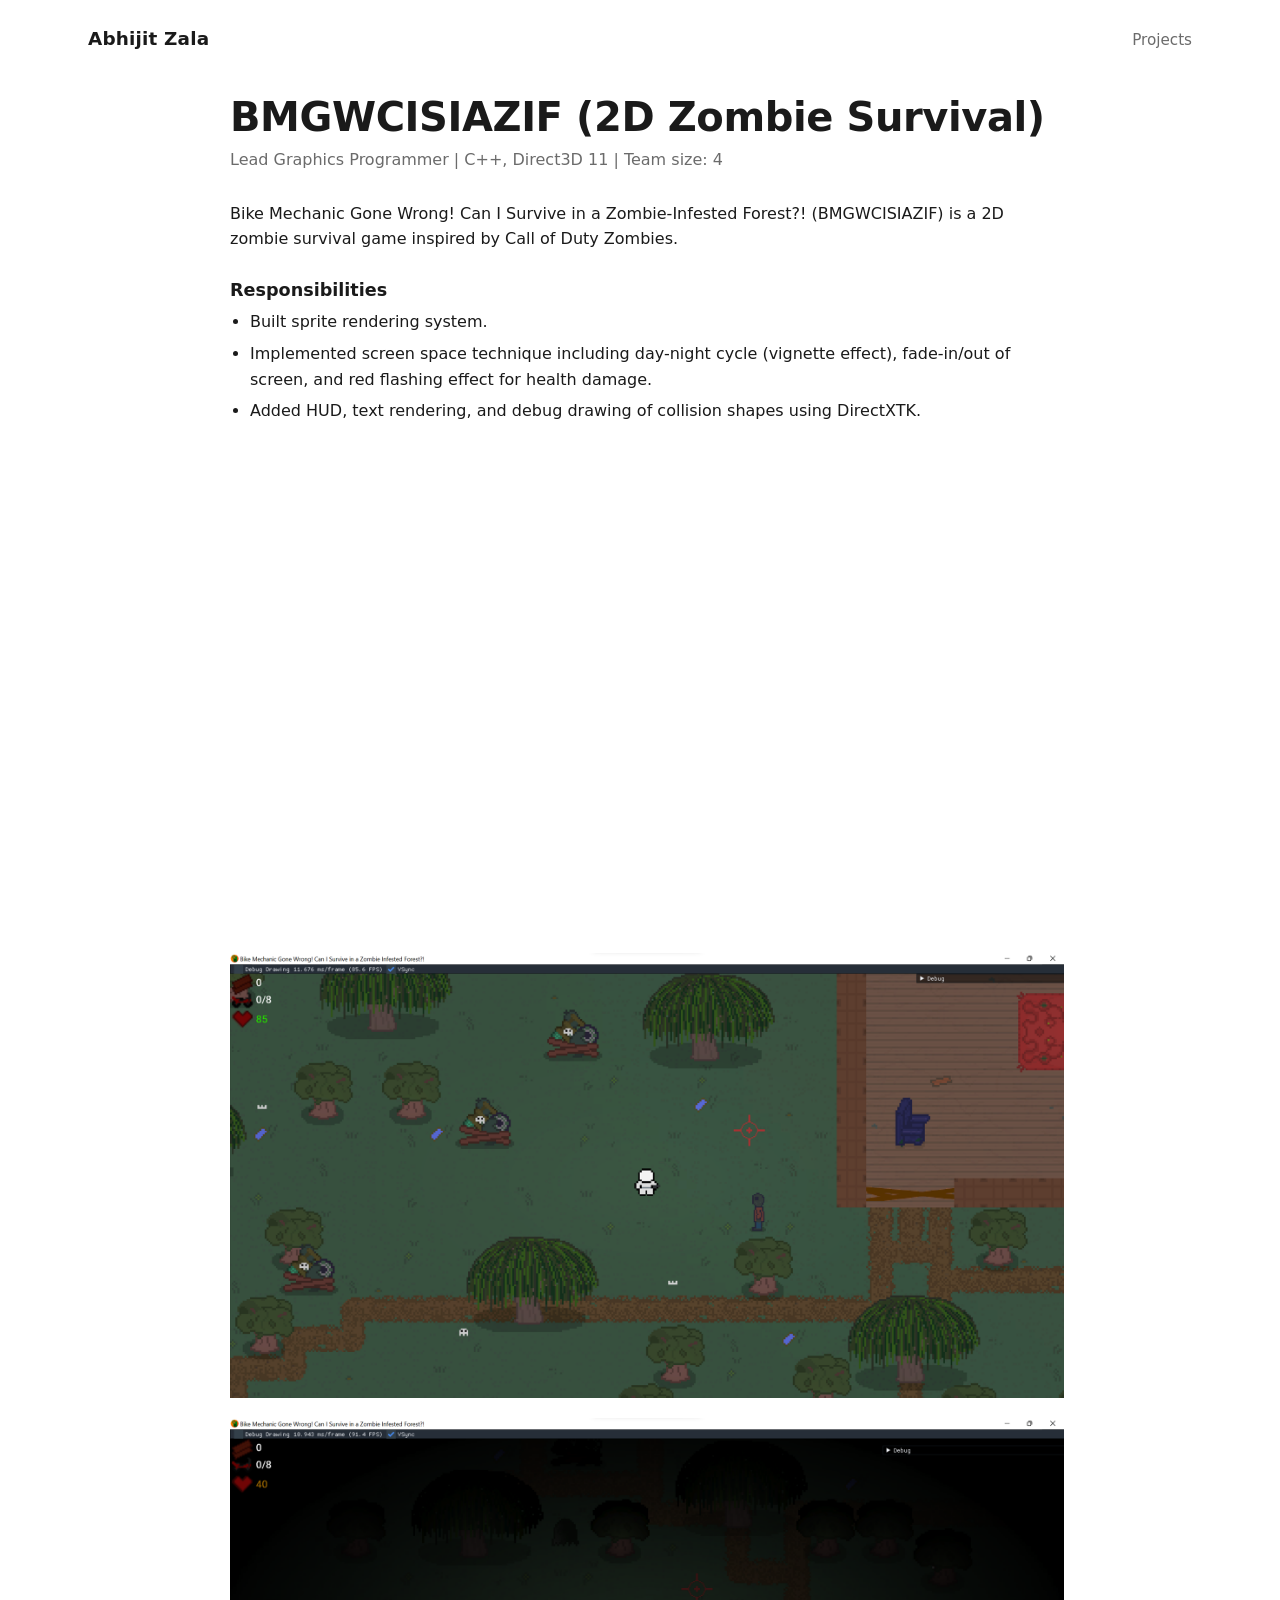
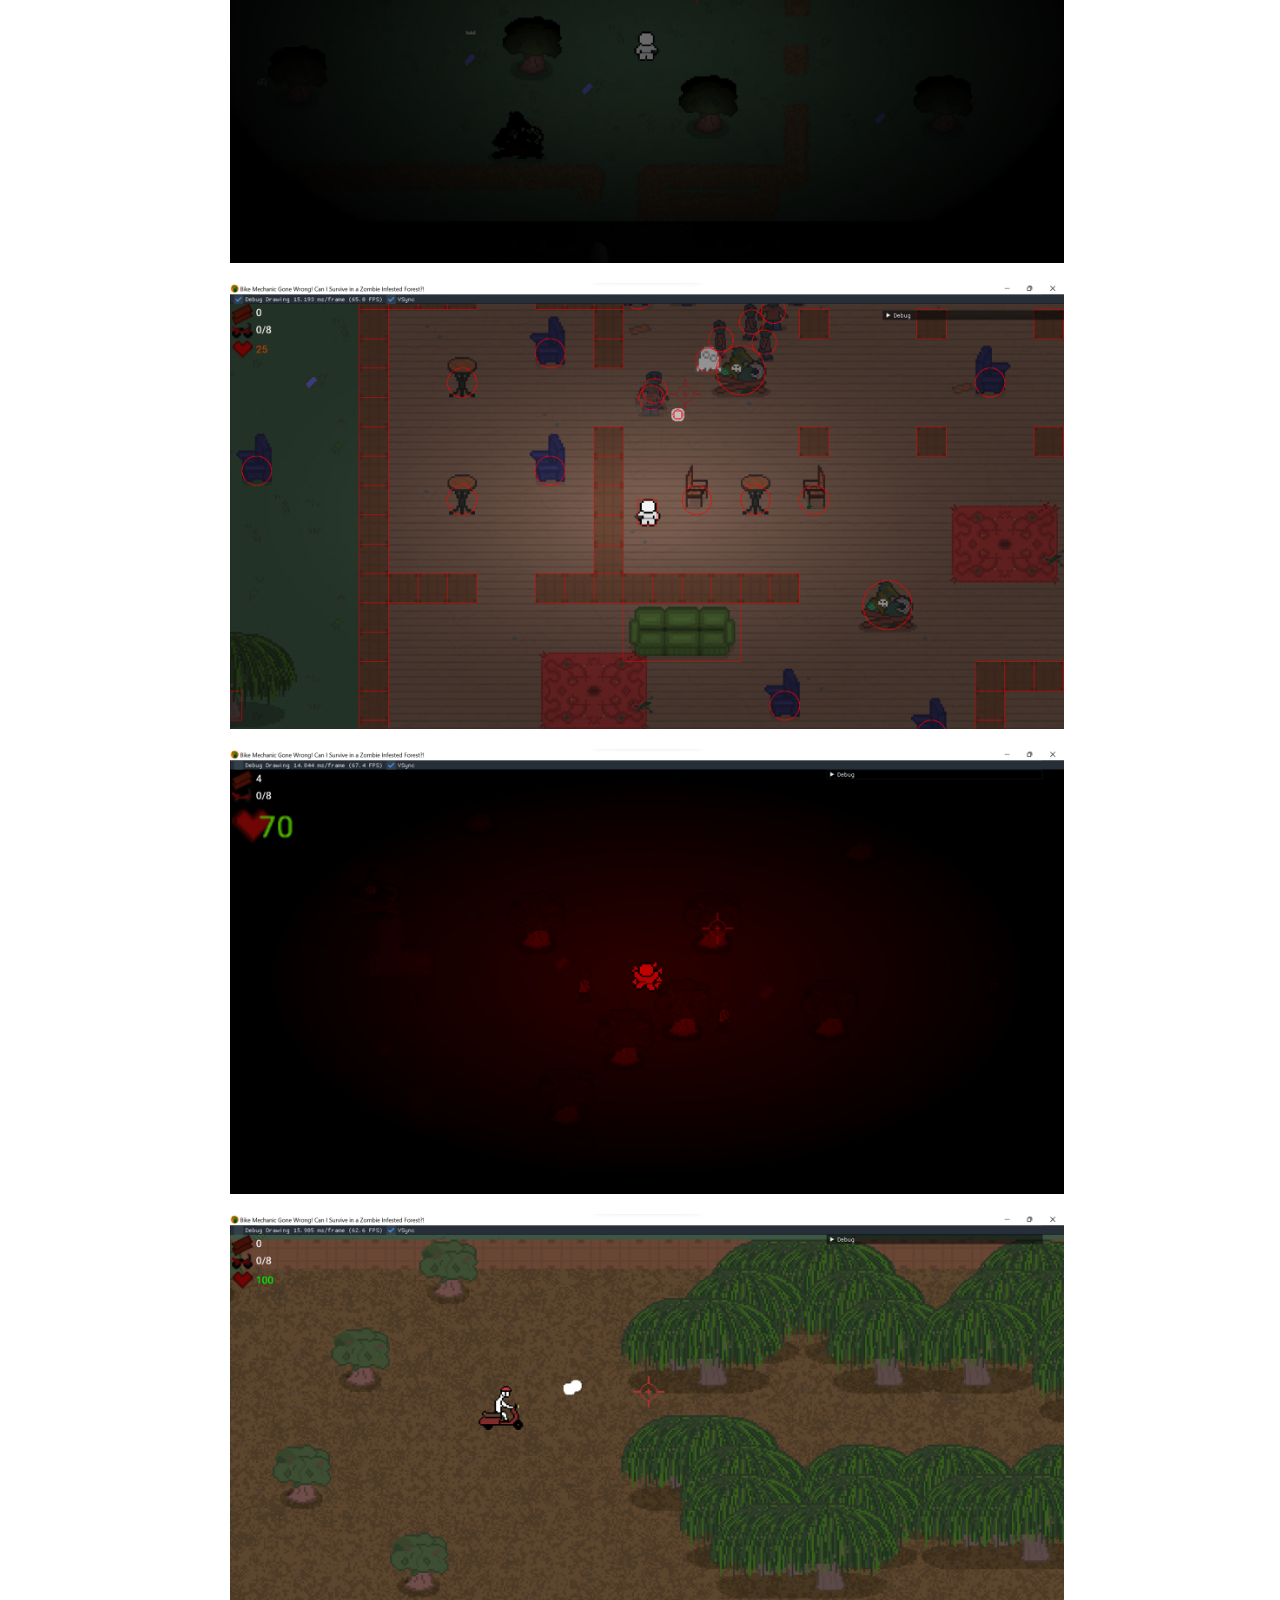
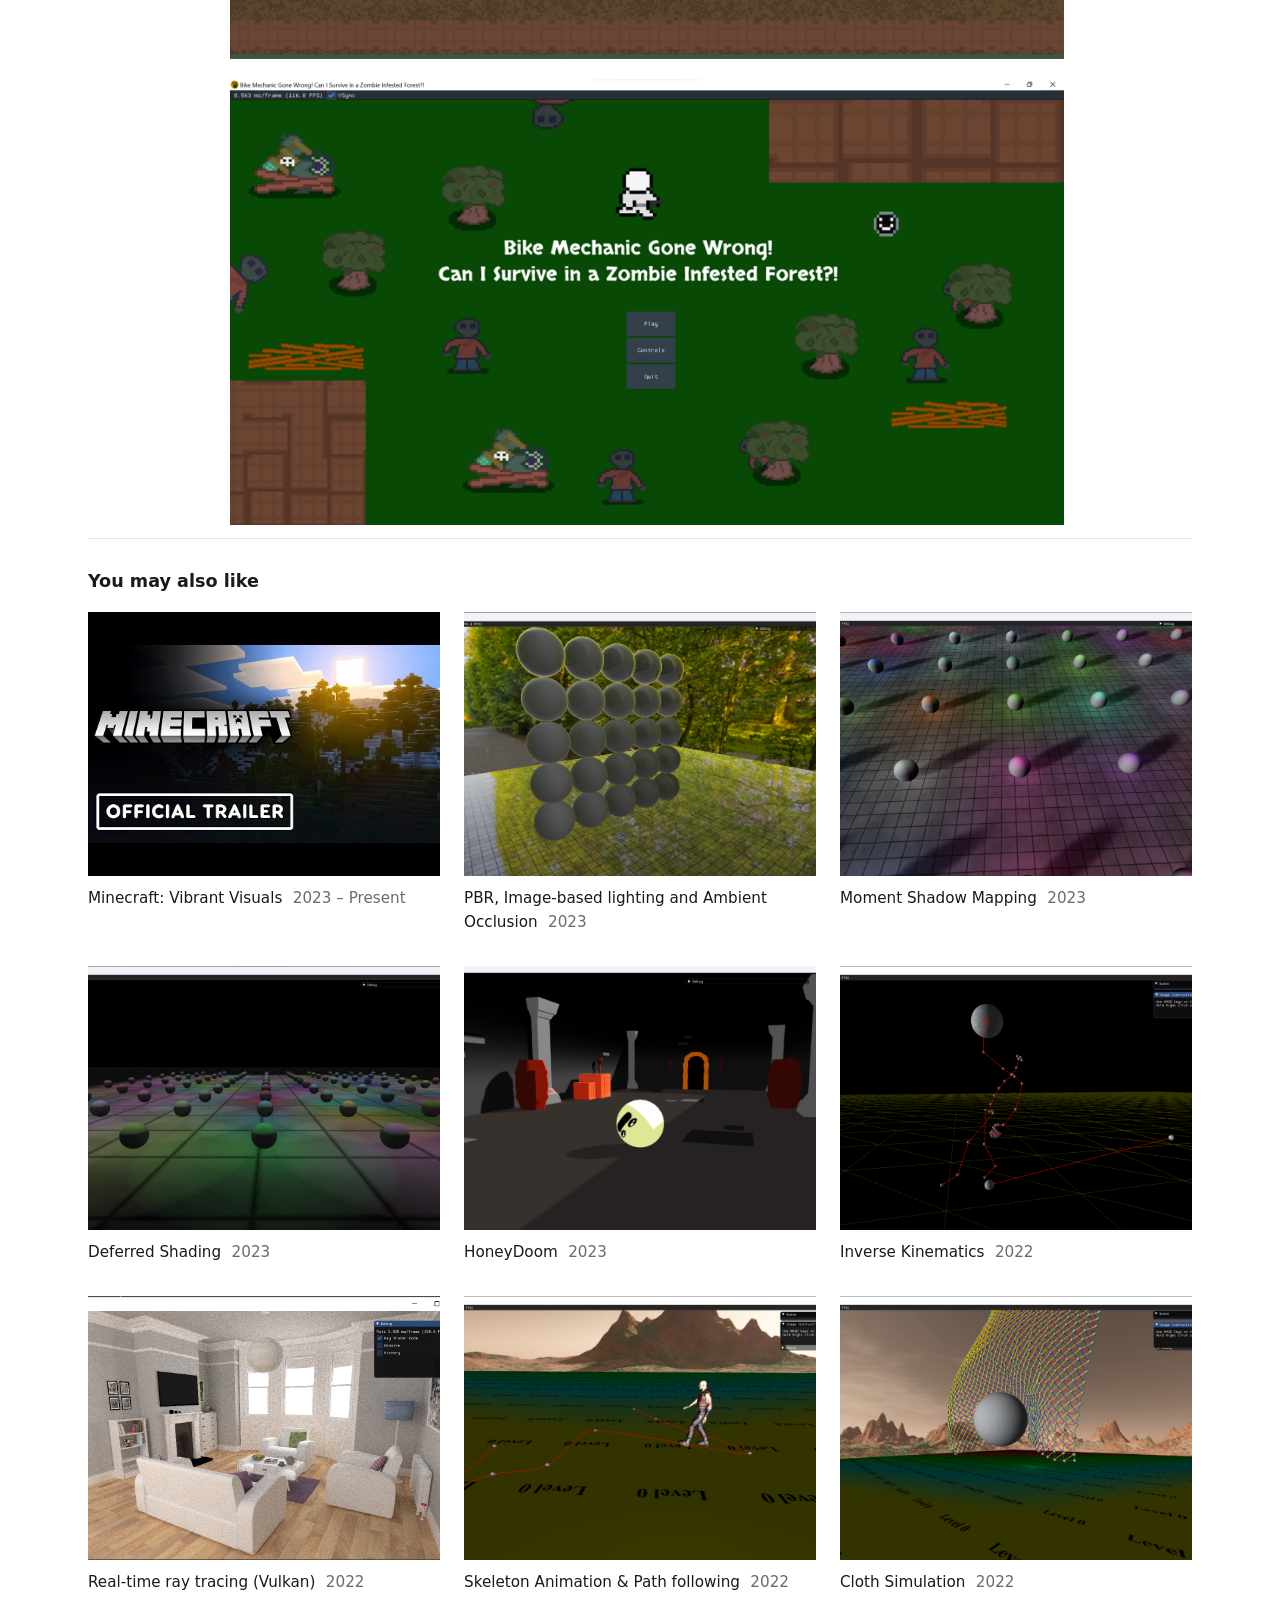
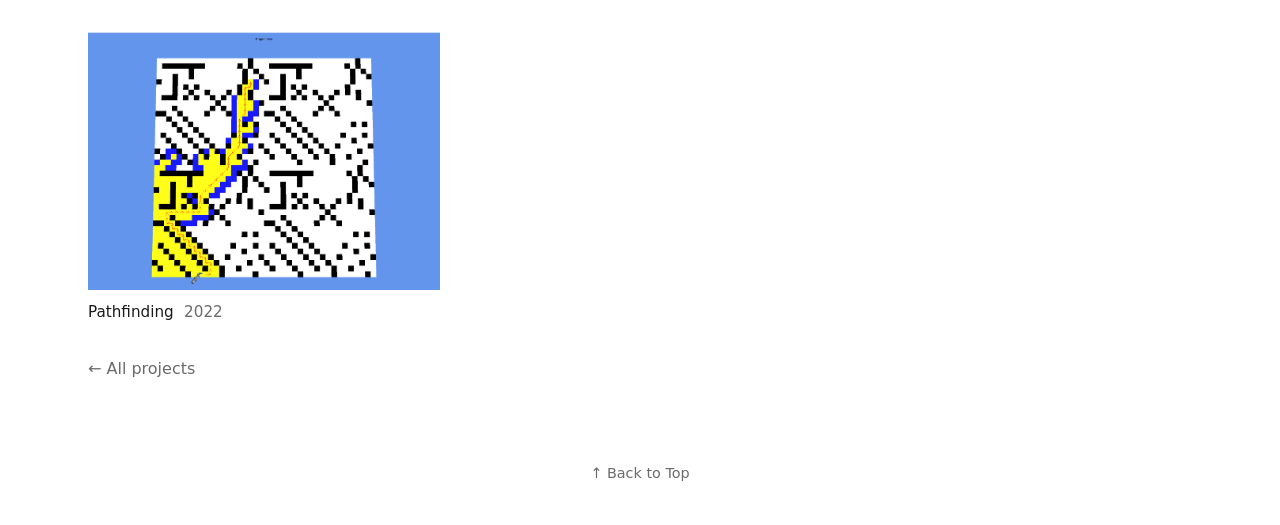
==== bmgwcisiazif-2d-zombie-shooter.html @ 0364fd69 "first" ====
<!DOCTYPE html>
<html lang="en">
<head>
  <meta charset="UTF-8">
  <meta name="viewport" content="width=device-width, initial-scale=1">
  <title>Abhijit Zala - BMGWCISIAZIF (2D Zombie Survival)</title>
  <meta name="description" content="Abhijit Zala - Software Engineer and Graphics Engineer">
  <link rel="stylesheet" href="style.css">
</head>
<body class="">
  <header class="site-header">
    <a class="site-name" href="index.html">Abhijit Zala</a>
    <nav aria-label="Main">
      <a href="projects.html">Projects</a>
    </nav>
  </header>
  <main id="top" class="project-page">
    <article>
      <h1>BMGWCISIAZIF (2D Zombie Survival)</h1>
      <p class="tech">Lead Graphics Programmer | C++, Direct3D 11 | Team size: 4</p>
      <div class="text">
      <p>Bike Mechanic Gone Wrong! Can I Survive in a Zombie-Infested Forest?! (BMGWCISIAZIF) is a 2D zombie survival game inspired by Call of Duty Zombies.</p>
      <h2>Responsibilities</h2>
      <ul>
        <li>Built sprite rendering system.</li>
        <li>Implemented screen space technique including day-night cycle (vignette effect), fade-in/out of screen, and red flashing effect for health damage.</li>
        <li>Added HUD, text rendering, and debug drawing of collision shapes using DirectXTK.</li>
      </ul>
      </div>
      <div class="gallery">
        <figure class="embed"><iframe src="https://www.youtube-nocookie.com/embed/9sE0DUoFJEc" title="BMGWCISIAZIF (2D Zombie Survival) video 1" loading="lazy" allowfullscreen></iframe></figure>
        <figure><img src="images/bmgwcisiazif-2d-zombie-shooter/02.png" alt="BMGWCISIAZIF (2D Zombie Survival) screenshot 2" loading="lazy"></figure>
        <figure><img src="images/bmgwcisiazif-2d-zombie-shooter/03.png" alt="BMGWCISIAZIF (2D Zombie Survival) screenshot 3" loading="lazy"></figure>
        <figure><img src="images/bmgwcisiazif-2d-zombie-shooter/04.png" alt="BMGWCISIAZIF (2D Zombie Survival) screenshot 4" loading="lazy"></figure>
        <figure><img src="images/bmgwcisiazif-2d-zombie-shooter/05.png" alt="BMGWCISIAZIF (2D Zombie Survival) screenshot 5" loading="lazy"></figure>
        <figure><img src="images/bmgwcisiazif-2d-zombie-shooter/06.png" alt="BMGWCISIAZIF (2D Zombie Survival) screenshot 6" loading="lazy"></figure>
        <figure><img src="images/bmgwcisiazif-2d-zombie-shooter/07.png" alt="BMGWCISIAZIF (2D Zombie Survival) screenshot 7" loading="lazy"></figure>
      </div>
    </article>
    <section class="more">
      <h2>You may also like</h2>
      <div class="grid">
      <a class="card" href="minecraft-vibrant-visuals.html">
        <span class="thumb"><img src="images/minecraft-vibrant-visuals.png" alt="Minecraft: Vibrant Visuals" loading="lazy"></span>
        <span class="caption">Minecraft: Vibrant Visuals <span class="year">2023 – Present</span></span>
      </a>
      <a class="card" href="pbr-ibl-ambient-occlusion.html">
        <span class="thumb"><img src="images/pbr-ibl-ambient-occlusion.png" alt="PBR, Image-based lighting and Ambient Occlusion" loading="lazy"></span>
        <span class="caption">PBR, Image-based lighting and Ambient Occlusion <span class="year">2023</span></span>
      </a>
      <a class="card" href="moment-shadow-mapping.html">
        <span class="thumb"><img src="images/moment-shadow-mapping.png" alt="Moment Shadow Mapping" loading="lazy"></span>
        <span class="caption">Moment Shadow Mapping <span class="year">2023</span></span>
      </a>
      <a class="card" href="deferred-shading.html">
        <span class="thumb"><img src="images/deferred-shading.png" alt="Deferred Shading" loading="lazy"></span>
        <span class="caption">Deferred Shading <span class="year">2023</span></span>
      </a>
      <a class="card" href="honeydoom.html">
        <span class="thumb"><img src="images/honeydoom.png" alt="HoneyDoom" loading="lazy"></span>
        <span class="caption">HoneyDoom <span class="year">2023</span></span>
      </a>
      <a class="card" href="inverse-kinematics.html">
        <span class="thumb"><img src="images/inverse-kinematics.png" alt="Inverse Kinematics" loading="lazy"></span>
        <span class="caption">Inverse Kinematics <span class="year">2022</span></span>
      </a>
      <a class="card" href="real-time-ray-tracing-vulkan.html">
        <span class="thumb"><img src="images/real-time-ray-tracing-vulkan.png" alt="Real-time ray tracing (Vulkan)" loading="lazy"></span>
        <span class="caption">Real-time ray tracing (Vulkan) <span class="year">2022</span></span>
      </a>
      <a class="card" href="skeleton-animation-path-following.html">
        <span class="thumb"><img src="images/skeleton-animation-path-following.png" alt="Skeleton Animation &amp; Path following" loading="lazy"></span>
        <span class="caption">Skeleton Animation &amp; Path following <span class="year">2022</span></span>
      </a>
      <a class="card" href="cloth-simulation.html">
        <span class="thumb"><img src="images/cloth-simulation.png" alt="Cloth Simulation" loading="lazy"></span>
        <span class="caption">Cloth Simulation <span class="year">2022</span></span>
      </a>
      <a class="card" href="pathfinding.html">
        <span class="thumb"><img src="images/pathfinding.png" alt="Pathfinding" loading="lazy"></span>
        <span class="caption">Pathfinding <span class="year">2022</span></span>
      </a>
      </div>
      <p class="back"><a href="projects.html">&larr; All projects</a></p>
    </section>
  </main>
  <footer class="site-footer">
    <a href="#top">&uarr; Back to Top</a>
  </footer>
</body>
</html>
---- style.css ----
/* Minimal portfolio styling, structured like the old Adobe Portfolio site */
:root {
  --bg: #ffffff;
  --text: #1a1a1a;
  --muted: #6b6b6b;
  --line: #e6e6e6;
  --accent: #1a1a1a;
  --max: 1200px;
  --pad: clamp(1rem, 4vw, 3rem);
}

@media (prefers-color-scheme: dark) {
  :root {
    --bg: #111111;
    --text: #f0f0f0;
    --muted: #9a9a9a;
    --line: #2a2a2a;
    --accent: #f0f0f0;
  }
}

*, *::before, *::after { box-sizing: border-box; }

html { scroll-behavior: smooth; }

body {
  margin: 0;
  background: var(--bg);
  color: var(--text);
  font-family: system-ui, -apple-system, "Segoe UI", Roboto, Helvetica, Arial, sans-serif;
  line-height: 1.6;
  -webkit-font-smoothing: antialiased;
  min-height: 100vh;
  display: flex;
  flex-direction: column;
}

main { flex: 1; }

img { max-width: 100%; display: block; }
ul { margin: 0; padding: 0; list-style: none; }
h1, h2 { line-height: 1.2; font-weight: 600; }

a { color: inherit; text-decoration: none; }
a:focus-visible { outline: 2px solid var(--accent); outline-offset: 3px; }

.visually-hidden {
  position: absolute !important;
  width: 1px; height: 1px;
  overflow: hidden;
  clip: rect(0 0 0 0);
  white-space: nowrap;
}

/* ---------- Header ---------- */
.site-header {
  display: flex;
  align-items: baseline;
  justify-content: space-between;
  flex-wrap: wrap;
  gap: 0.5rem 2rem;
  padding: 1.5rem var(--pad);
  max-width: var(--max);
  width: 100%;
  margin: 0 auto;
}

.site-name { font-size: 1.15rem; font-weight: 600; letter-spacing: 0.01em; }

.site-header nav { display: flex; gap: 1.75rem; }
.site-header nav a { color: var(--muted); font-size: 0.95rem; transition: color 0.15s; }
.site-header nav a:hover { color: var(--text); }

/* ---------- Home ---------- */
.home {
  display: flex;
  flex-direction: column;
  align-items: center;
  justify-content: center;
  text-align: center;
  padding: 4rem var(--pad) 6rem;
}
.home h1 { font-size: clamp(2.25rem, 7vw, 4rem); margin: 0 0 0.5rem; letter-spacing: -0.02em; }
.tagline { font-size: clamp(1rem, 2.5vw, 1.35rem); color: var(--muted); margin: 0 0 2.5rem; }

.home-links { display: flex; flex-wrap: wrap; justify-content: center; gap: 1rem 2.5rem; margin-bottom: 2.5rem; }
.home-links a {
  font-size: 1.1rem;
  padding-bottom: 0.15rem;
  border-bottom: 2px solid var(--text);
  transition: opacity 0.15s;
}
.home-links a:hover { opacity: 0.6; }

.social { display: flex; gap: 1.5rem; }
.social a { color: var(--muted); font-size: 0.95rem; }
.social a:hover { color: var(--text); }

/* ---------- Project grid ---------- */
.grid {
  display: grid;
  grid-template-columns: repeat(auto-fill, minmax(260px, 1fr));
  gap: 2rem 1.5rem;
}

.listing .grid,
.more .grid { max-width: var(--max); margin: 0 auto; }

.listing main { padding: 1rem var(--pad) 4rem; }

.card { display: block; }
.thumb {
  display: block;
  aspect-ratio: 4 / 3;
  overflow: hidden;
  background: var(--line);
}
.thumb img { width: 100%; height: 100%; object-fit: cover; transition: transform 0.35s ease, opacity 0.2s; }
.card:hover .thumb img { transform: scale(1.04); opacity: 0.9; }

.caption { display: block; margin-top: 0.6rem; font-size: 0.95rem; font-weight: 500; }
.year { color: var(--muted); font-weight: 400; margin-left: 0.35rem; }

/* ---------- Project page ---------- */
.project-page { max-width: 820px; width: 100%; margin: 0 auto; padding: 1rem var(--pad) 3rem; }
.project-page h1 { font-size: clamp(1.75rem, 5vw, 2.5rem); margin: 0 0 0.35rem; letter-spacing: -0.01em; }
.tech { color: var(--muted); margin: 0 0 1.75rem; }
.cover { width: 100%; margin-bottom: 2rem; background: var(--line); }

.text p { margin: 0 0 1rem; }
.text h2 { font-size: 1.1rem; margin: 1.75rem 0 0.5rem; }
.text ul { list-style: disc; padding-left: 1.25rem; margin: 0 0 1rem; }
.text li { margin-bottom: 0.4rem; }
.source a { text-decoration: underline; text-underline-offset: 3px; word-break: break-all; }

.more { margin-top: 4rem; padding-top: 2rem; border-top: 1px solid var(--line); max-width: var(--max); width: 100%; }
.more h2 { font-size: 1.1rem; margin: 0 0 1.25rem; }
.project-page { max-width: var(--max); }
.project-page article { max-width: 820px; margin: 0 auto; }
.back { margin: 2rem 0 0; color: var(--muted); }
.back a:hover { color: var(--text); }

/* ---------- Gallery (screenshots from the old project page) ---------- */
.gallery { display: grid; gap: 1.25rem; margin-top: 2rem; }
.gallery figure { margin: 0; }
.gallery img { width: 100%; background: var(--line); }
.gallery video { width: 100%; background: #000; }
.gallery .embed { aspect-ratio: 16 / 9; }
.gallery .embed iframe { width: 100%; height: 100%; border: 0; }

/* ---------- Footer ---------- */
.site-footer {
  text-align: center;
  padding: 2rem var(--pad) 2.5rem;
  color: var(--muted);
  font-size: 0.9rem;
}
.site-footer a:hover { color: var(--text); }

@media (max-width: 560px) {
  .grid { grid-template-columns: 1fr; }
}

@media (prefers-reduced-motion: reduce) {
  html { scroll-behavior: auto; }
  * { transition: none !important; }
}
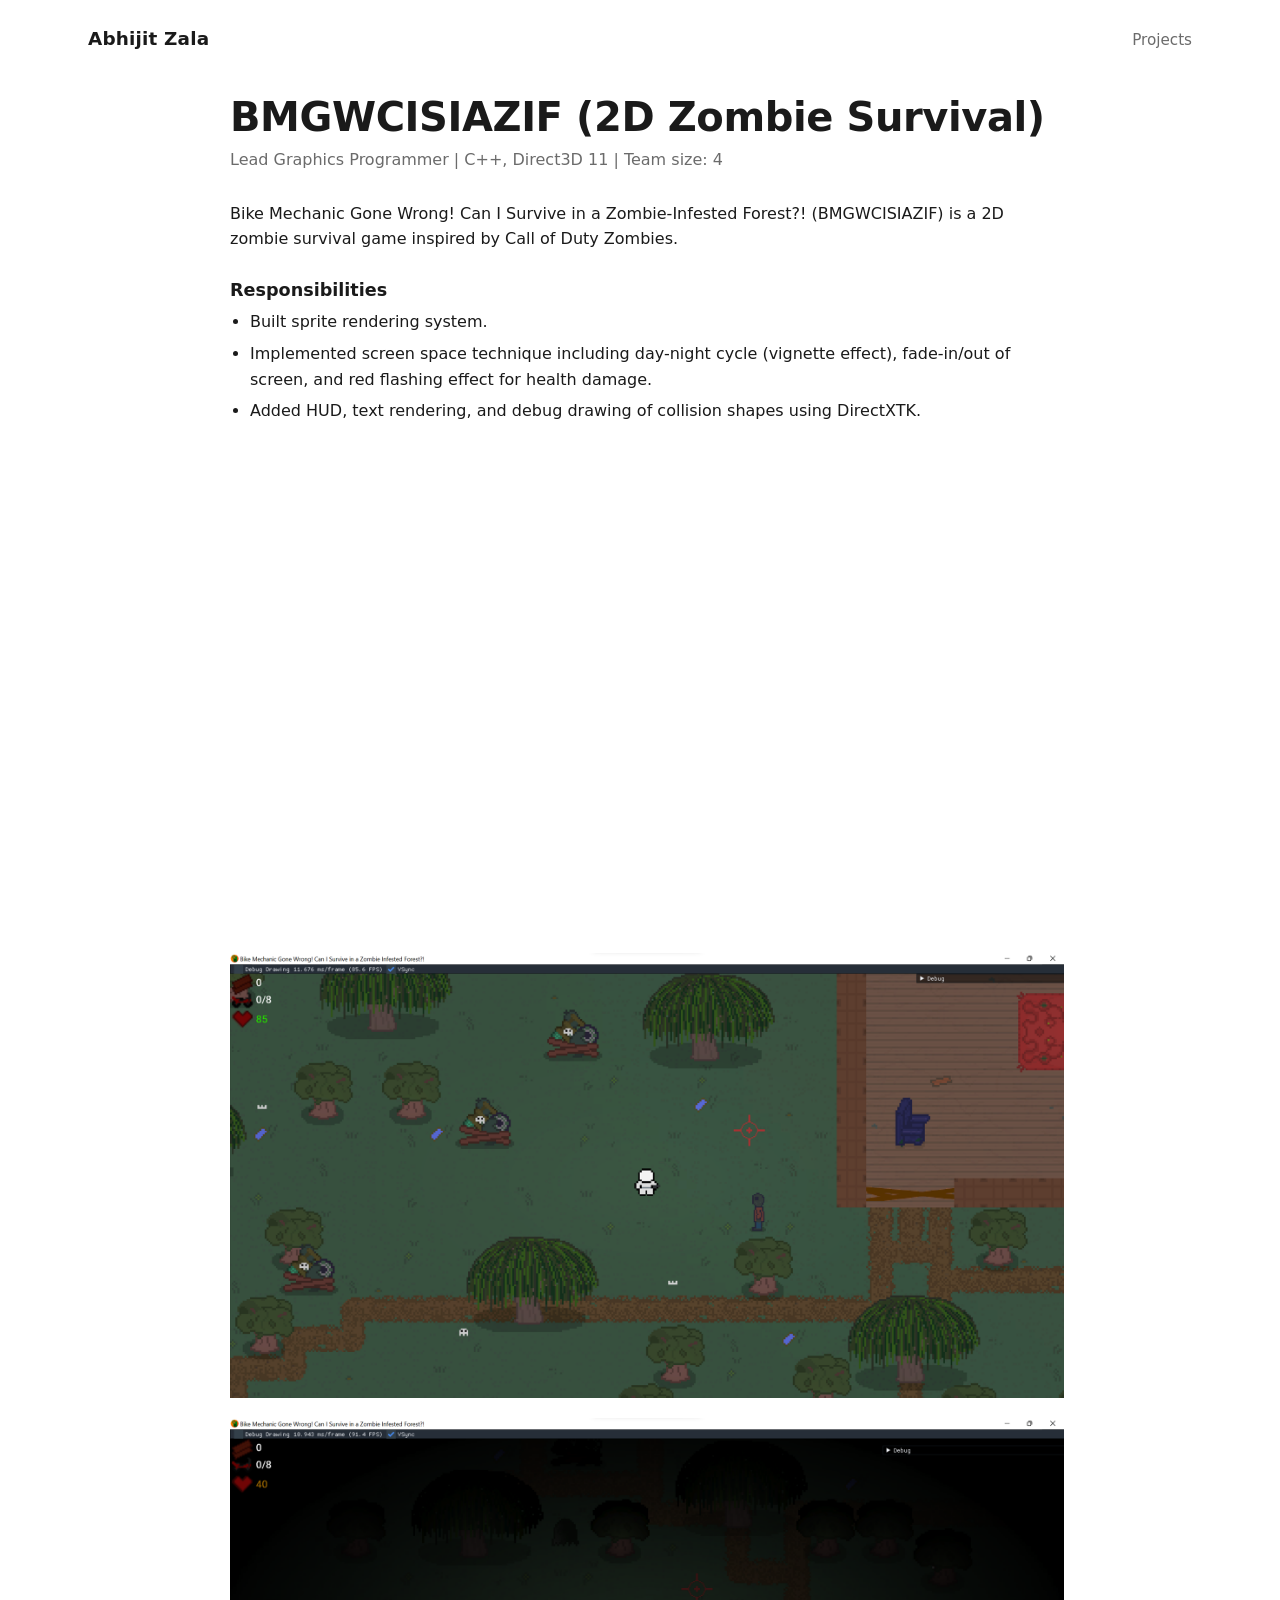
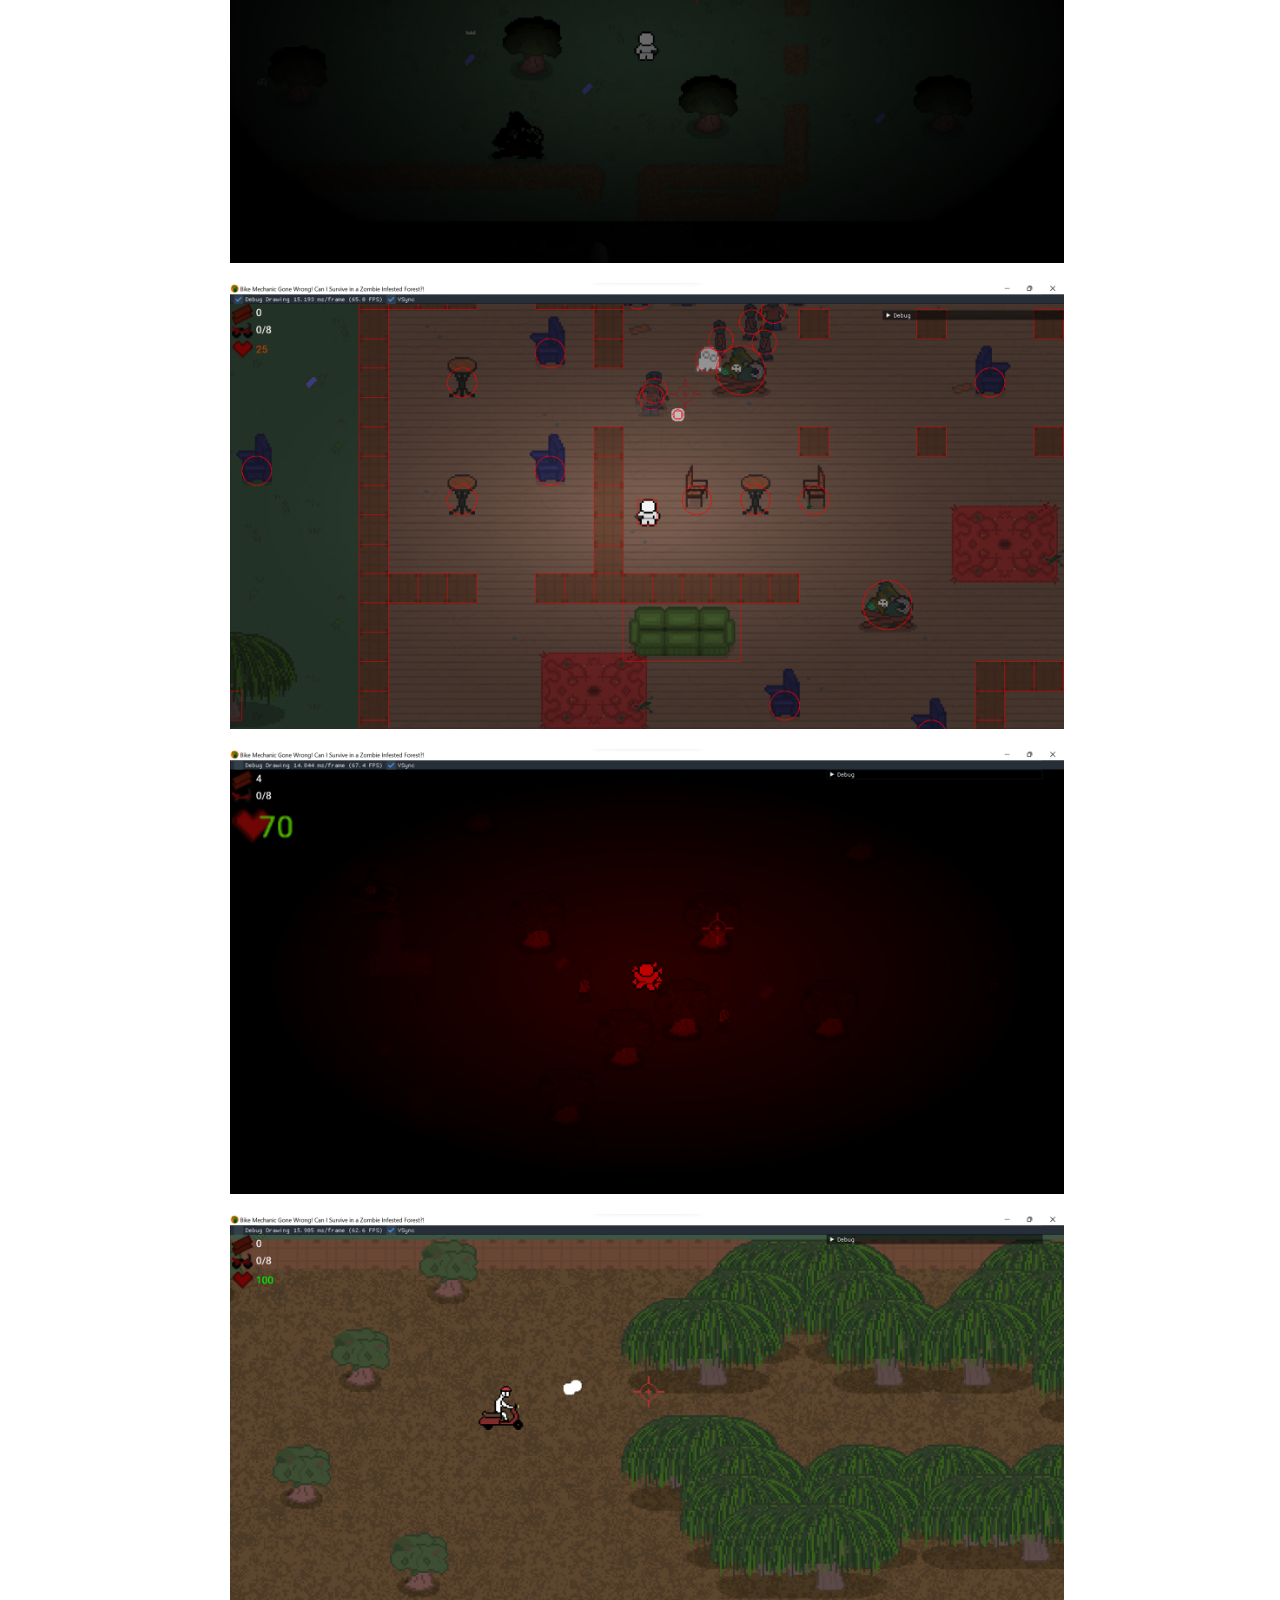
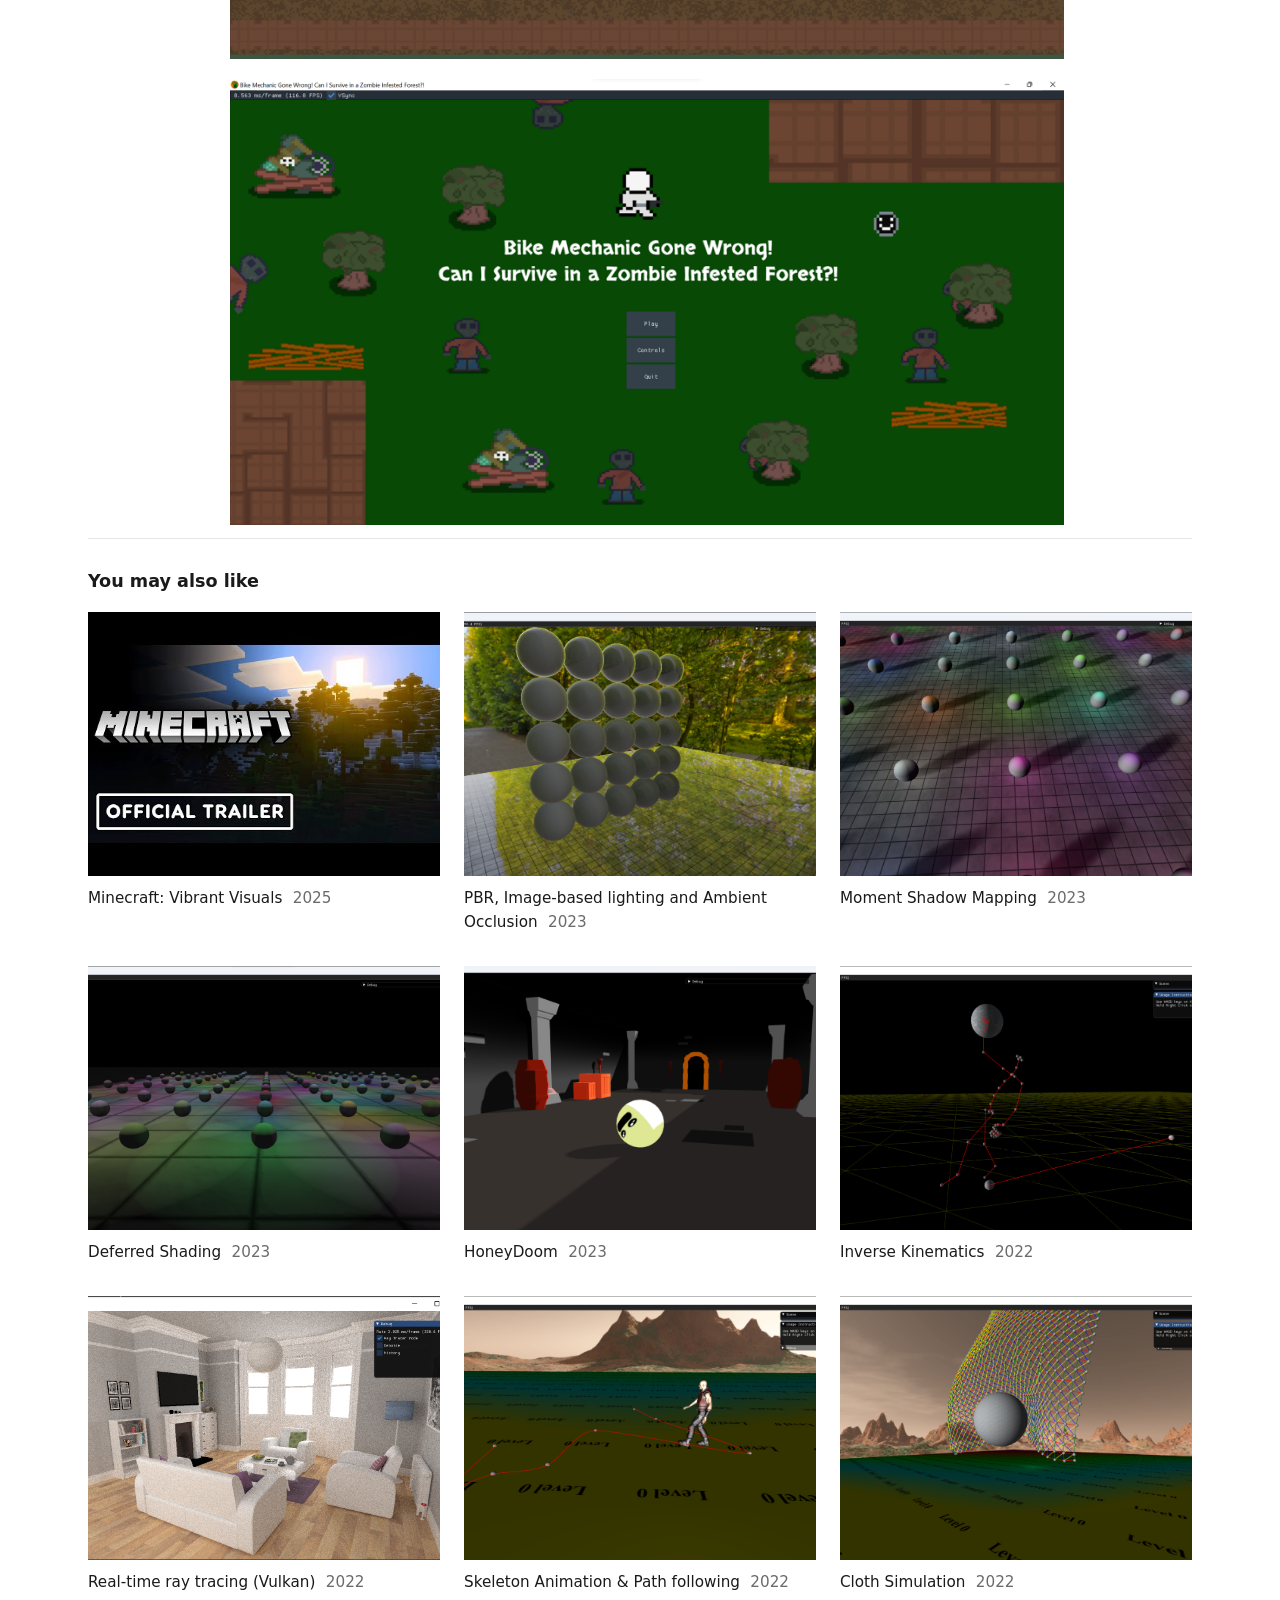
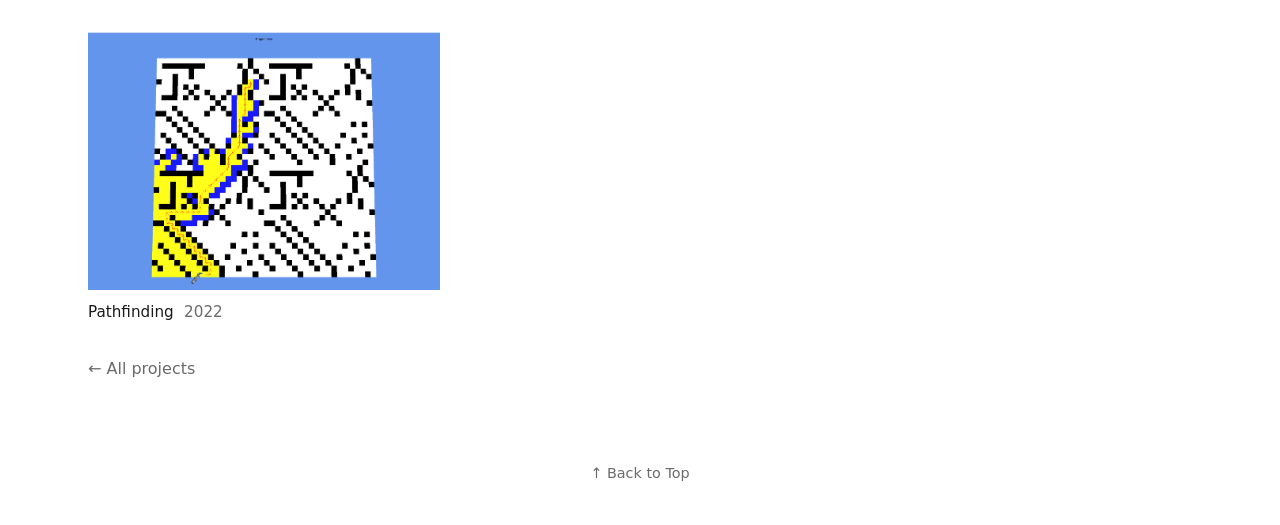
==== commit 16c18b8e: "update" ====
--- a/bmgwcisiazif-2d-zombie-shooter.html
+++ b/bmgwcisiazif-2d-zombie-shooter.html
@@ -42,7 +42,7 @@
       <div class="grid">
       <a class="card" href="minecraft-vibrant-visuals.html">
         <span class="thumb"><img src="images/minecraft-vibrant-visuals.png" alt="Minecraft: Vibrant Visuals" loading="lazy"></span>
-        <span class="caption">Minecraft: Vibrant Visuals <span class="year">2023 – Present</span></span>
+        <span class="caption">Minecraft: Vibrant Visuals <span class="year">2025</span></span>
       </a>
       <a class="card" href="pbr-ibl-ambient-occlusion.html">
         <span class="thumb"><img src="images/pbr-ibl-ambient-occlusion.png" alt="PBR, Image-based lighting and Ambient Occlusion" loading="lazy"></span>
--- a/style.css
+++ b/style.css
@@ -145,6 +145,7 @@
 .gallery figure { margin: 0; }
 .gallery img { width: 100%; background: var(--line); }
 .gallery video { width: 100%; background: #000; }
+.gallery.hero-video { margin: 0 0 2rem; }
 .gallery .embed { aspect-ratio: 16 / 9; }
 .gallery .embed iframe { width: 100%; height: 100%; border: 0; }
 
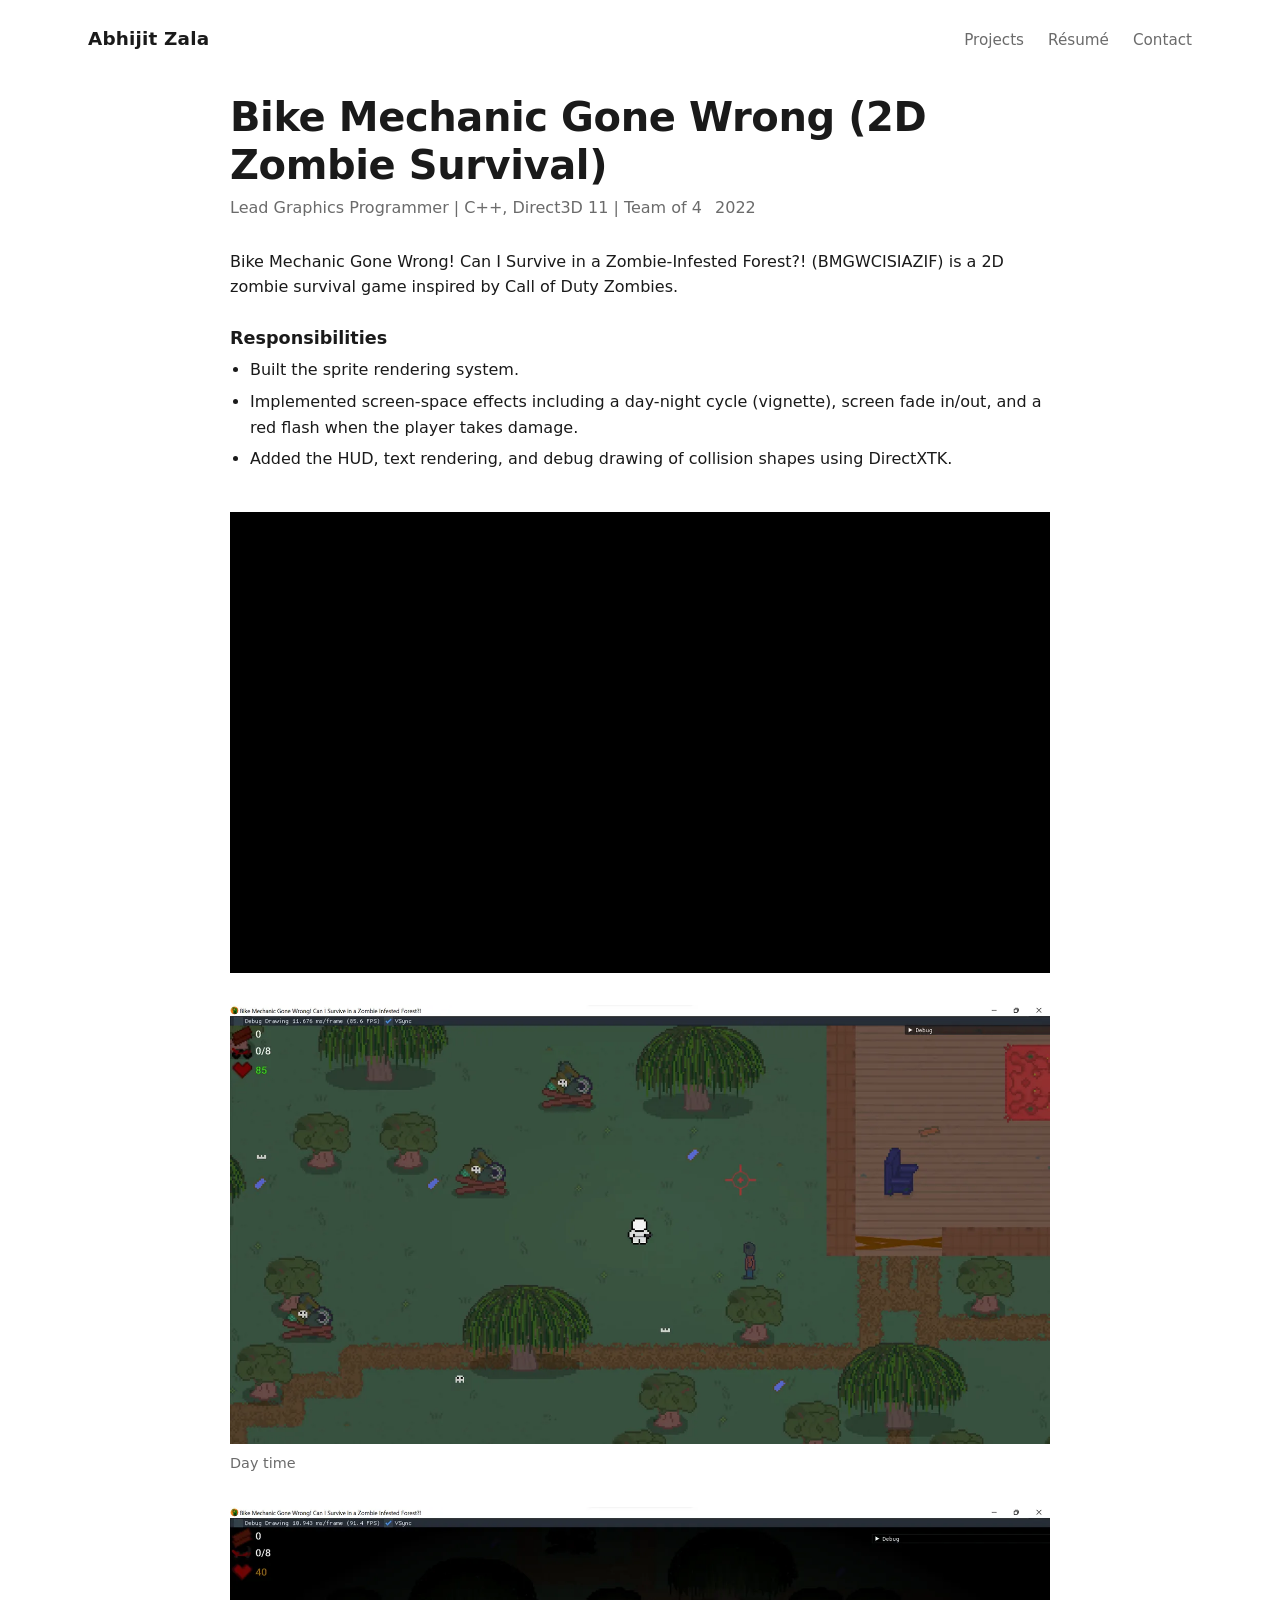
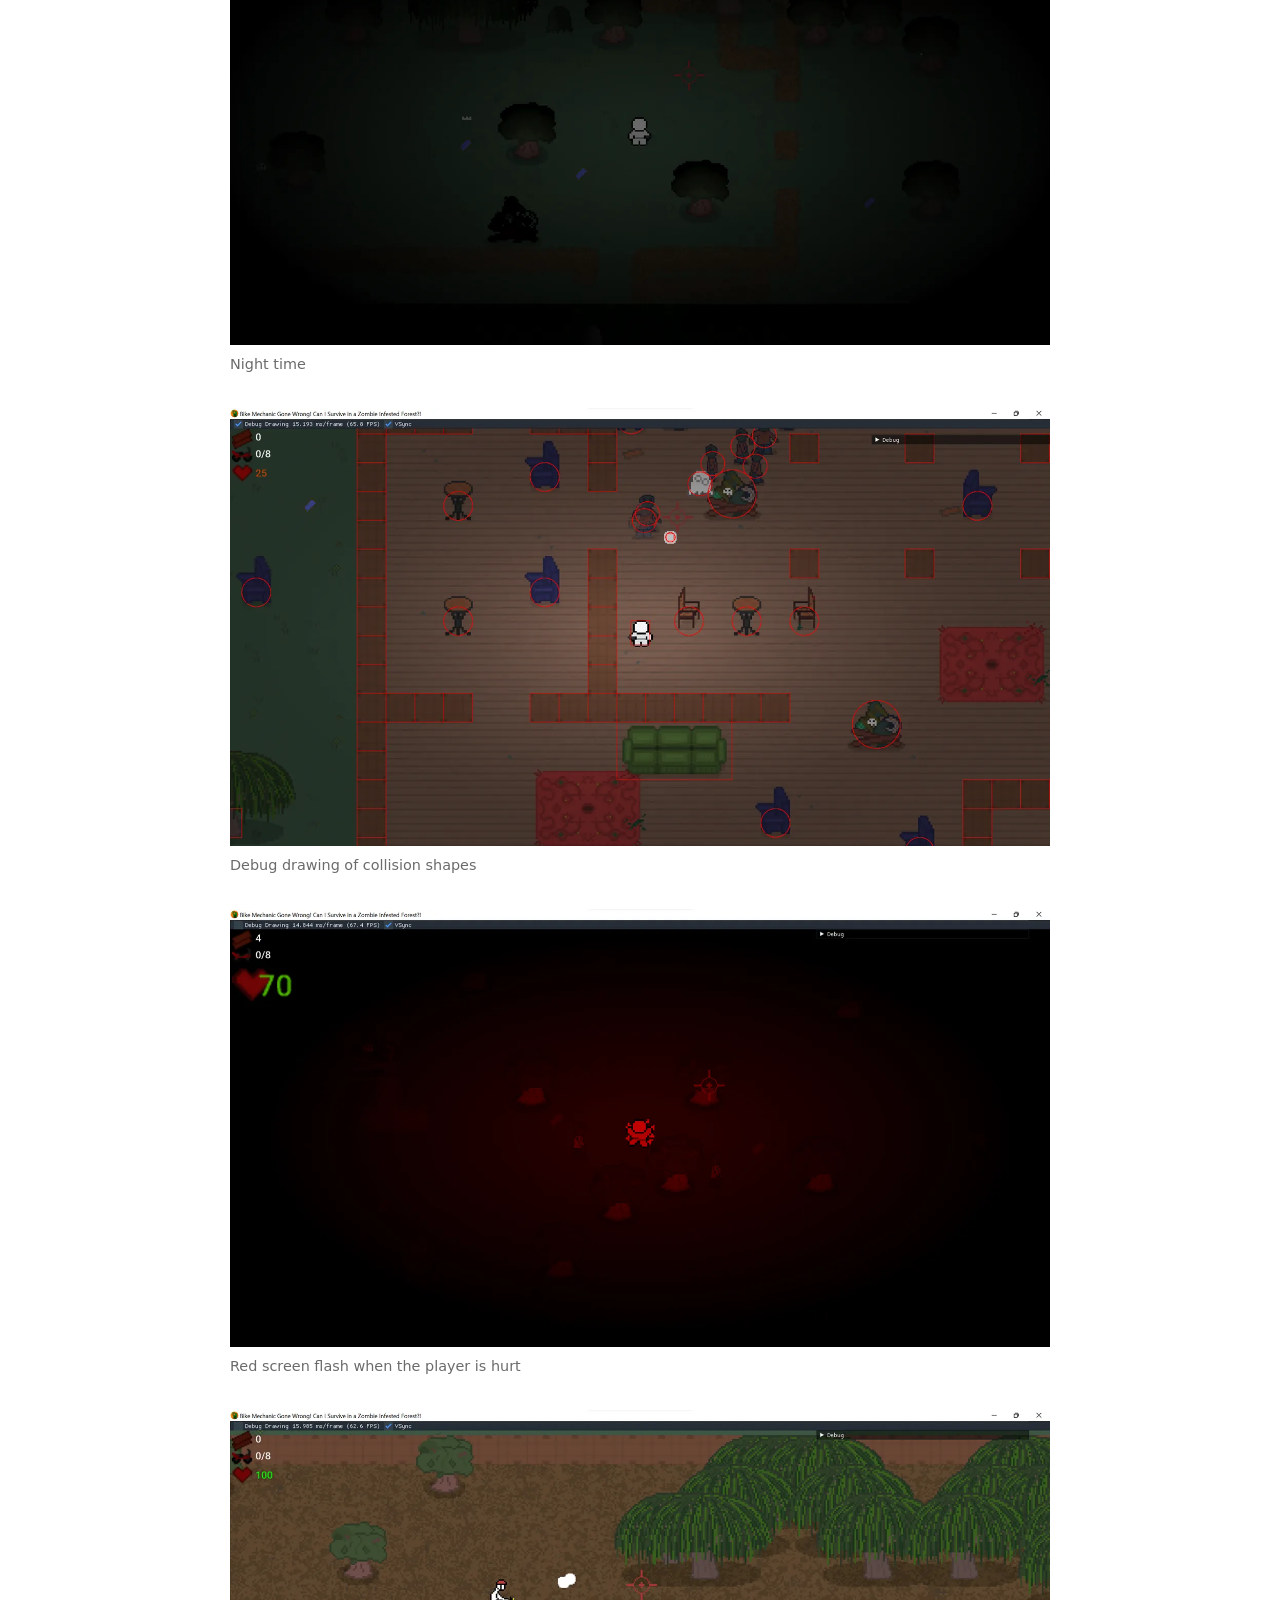
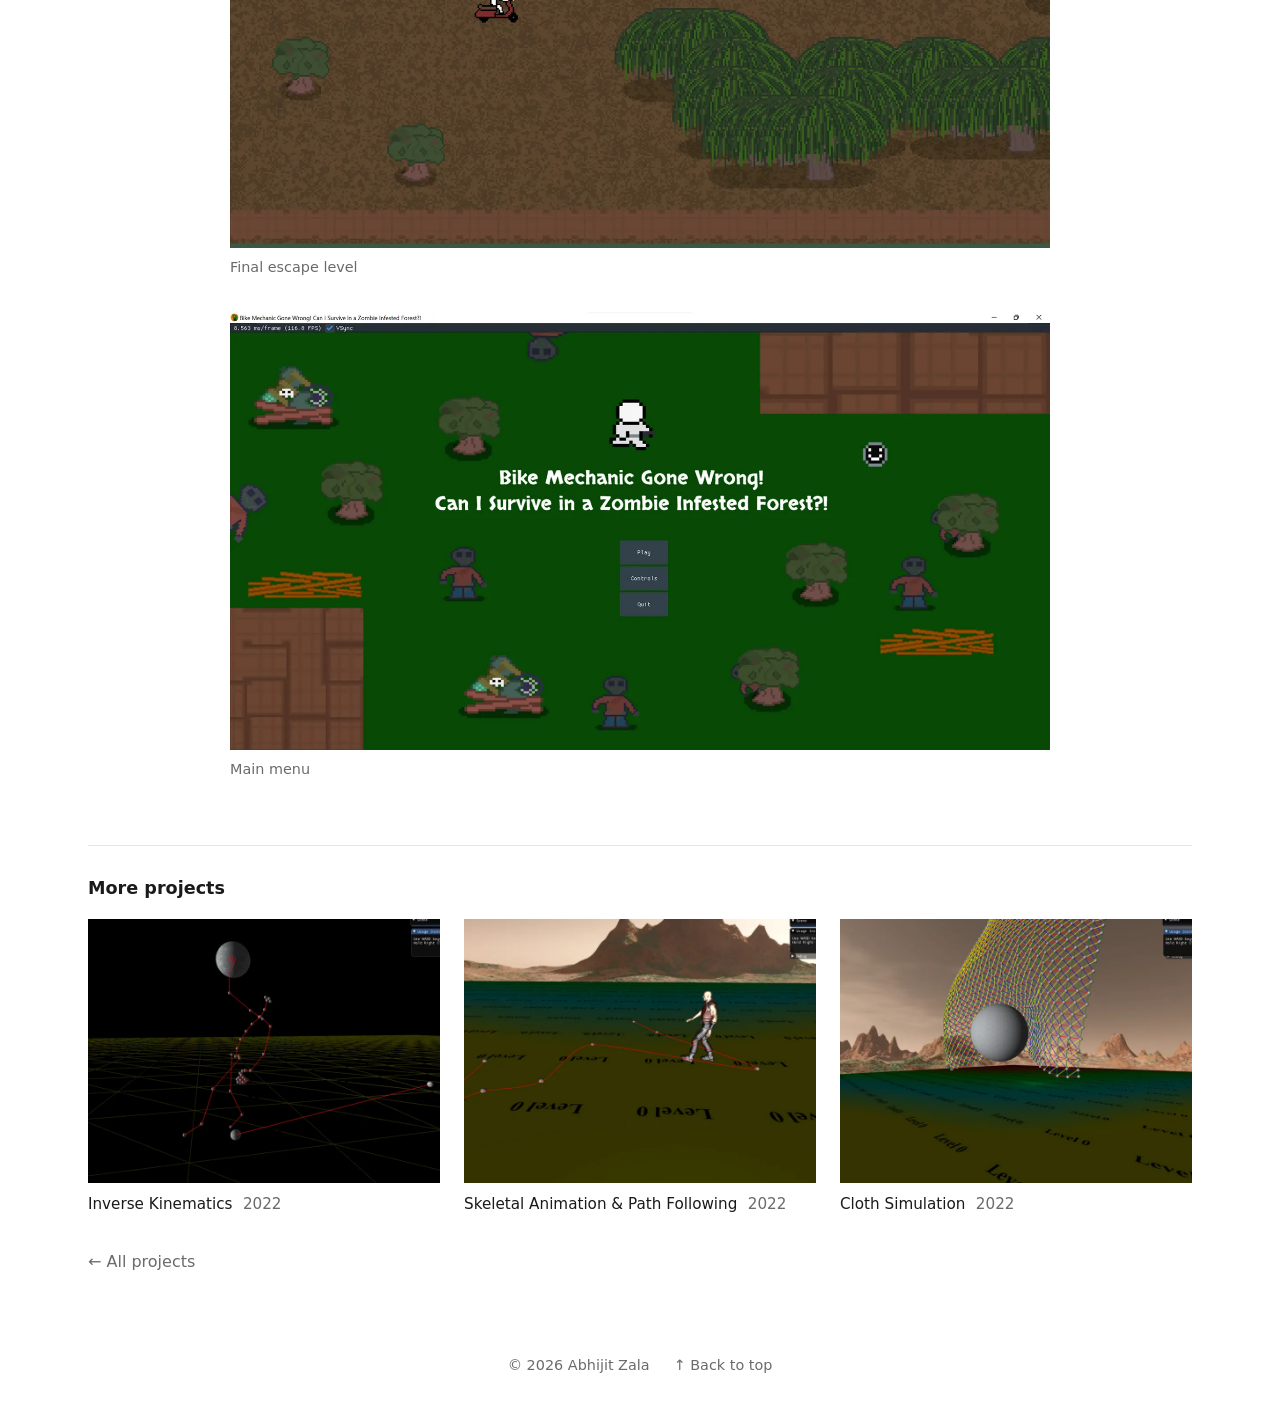
==== commit 4ae6cffc: "Update" ====
--- a/bmgwcisiazif-2d-zombie-shooter.html
+++ b/bmgwcisiazif-2d-zombie-shooter.html
@@ -3,89 +3,81 @@
 <head>
   <meta charset="UTF-8">
   <meta name="viewport" content="width=device-width, initial-scale=1">
-  <title>Abhijit Zala - BMGWCISIAZIF (2D Zombie Survival)</title>
-  <meta name="description" content="Abhijit Zala - Software Engineer and Graphics Engineer">
+  <title>Bike Mechanic Gone Wrong (2D Zombie Survival) | Abhijit Zala</title>
+  <meta name="description" content="A 2D zombie survival game inspired by Call of Duty Zombies.">
+  <link rel="canonical" href="https://abjitzala.github.io/bmgwcisiazif-2d-zombie-shooter.html">
+  <link rel="icon" href="favicon.svg" type="image/svg+xml">
+  <meta property="og:type" content="website">
+  <meta property="og:site_name" content="Abhijit Zala">
+  <meta property="og:title" content="Bike Mechanic Gone Wrong (2D Zombie Survival) | Abhijit Zala">
+  <meta property="og:description" content="A 2D zombie survival game inspired by Call of Duty Zombies.">
+  <meta property="og:url" content="https://abjitzala.github.io/bmgwcisiazif-2d-zombie-shooter.html">
+  <meta property="og:image" content="https://abjitzala.github.io/img/og.jpg">
+  <meta property="og:image:width" content="1200">
+  <meta property="og:image:height" content="630">
+  <meta name="twitter:card" content="summary_large_image">
   <link rel="stylesheet" href="style.css">
 </head>
 <body class="">
   <header class="site-header">
     <a class="site-name" href="index.html">Abhijit Zala</a>
     <nav aria-label="Main">
-      <a href="projects.html">Projects</a>
+      <a href="index.html#projects">Projects</a>
+      <a href="Abhijit_Zala_Resume.pdf">Résumé</a>
+      <a href="mailto:abhijeetzala81@gmail.com">Contact</a>
     </nav>
   </header>
   <main id="top" class="project-page">
     <article>
-      <h1>BMGWCISIAZIF (2D Zombie Survival)</h1>
-      <p class="tech">Lead Graphics Programmer | C++, Direct3D 11 | Team size: 4</p>
+      <h1>Bike Mechanic Gone Wrong (2D Zombie Survival)</h1>
+      <p class="tech">Lead Graphics Programmer | C++, Direct3D 11 | Team of 4 <span class="year">2022</span></p>
       <div class="text">
-      <p>Bike Mechanic Gone Wrong! Can I Survive in a Zombie-Infested Forest?! (BMGWCISIAZIF) is a 2D zombie survival game inspired by Call of Duty Zombies.</p>
-      <h2>Responsibilities</h2>
-      <ul>
-        <li>Built sprite rendering system.</li>
-        <li>Implemented screen space technique including day-night cycle (vignette effect), fade-in/out of screen, and red flashing effect for health damage.</li>
-        <li>Added HUD, text rendering, and debug drawing of collision shapes using DirectXTK.</li>
-      </ul>
+        <p>Bike Mechanic Gone Wrong! Can I Survive in a Zombie-Infested Forest?! (BMGWCISIAZIF) is a 2D zombie survival game inspired by Call of Duty Zombies.</p>
+        <h2>Responsibilities</h2>
+        <ul>
+          <li>Built the sprite rendering system.</li>
+          <li>Implemented screen-space effects including a day-night cycle (vignette), screen fade in/out, and a red flash when the player takes damage.</li>
+          <li>Added the HUD, text rendering, and debug drawing of collision shapes using DirectXTK.</li>
+        </ul>
       </div>
       <div class="gallery">
-        <figure class="embed"><iframe src="https://www.youtube-nocookie.com/embed/9sE0DUoFJEc" title="BMGWCISIAZIF (2D Zombie Survival) video 1" loading="lazy" allowfullscreen></iframe></figure>
-        <figure><img src="images/bmgwcisiazif-2d-zombie-shooter/02.png" alt="BMGWCISIAZIF (2D Zombie Survival) screenshot 2" loading="lazy"></figure>
-        <figure><img src="images/bmgwcisiazif-2d-zombie-shooter/03.png" alt="BMGWCISIAZIF (2D Zombie Survival) screenshot 3" loading="lazy"></figure>
-        <figure><img src="images/bmgwcisiazif-2d-zombie-shooter/04.png" alt="BMGWCISIAZIF (2D Zombie Survival) screenshot 4" loading="lazy"></figure>
-        <figure><img src="images/bmgwcisiazif-2d-zombie-shooter/05.png" alt="BMGWCISIAZIF (2D Zombie Survival) screenshot 5" loading="lazy"></figure>
-        <figure><img src="images/bmgwcisiazif-2d-zombie-shooter/06.png" alt="BMGWCISIAZIF (2D Zombie Survival) screenshot 6" loading="lazy"></figure>
-        <figure><img src="images/bmgwcisiazif-2d-zombie-shooter/07.png" alt="BMGWCISIAZIF (2D Zombie Survival) screenshot 7" loading="lazy"></figure>
+        <figure class="embed"><iframe src="https://www.youtube-nocookie.com/embed/9sE0DUoFJEc" title="Bike Mechanic Gone Wrong (2D Zombie Survival) video" loading="lazy" allow="fullscreen; picture-in-picture" allowfullscreen></iframe></figure>
+        <figure><img src="img/bmgwcisiazif-2d-zombie-shooter/02.webp" alt="Day time" width="1600" height="855" loading="lazy" decoding="async"><figcaption>Day time</figcaption></figure>
+        <figure><img src="img/bmgwcisiazif-2d-zombie-shooter/03.webp" alt="Night time" width="1600" height="855" loading="lazy" decoding="async"><figcaption>Night time</figcaption></figure>
+        <figure><img src="img/bmgwcisiazif-2d-zombie-shooter/04.webp" alt="Debug drawing of collision shapes" width="1600" height="855" loading="lazy" decoding="async"><figcaption>Debug drawing of collision shapes</figcaption></figure>
+        <figure><img src="img/bmgwcisiazif-2d-zombie-shooter/05.webp" alt="Red screen flash when the player is hurt" width="1600" height="855" loading="lazy" decoding="async"><figcaption>Red screen flash when the player is hurt</figcaption></figure>
+        <figure><img src="img/bmgwcisiazif-2d-zombie-shooter/06.webp" alt="Final escape level" width="1600" height="855" loading="lazy" decoding="async"><figcaption>Final escape level</figcaption></figure>
+        <figure><img src="img/bmgwcisiazif-2d-zombie-shooter/07.webp" alt="Main menu" width="1600" height="855" loading="lazy" decoding="async"><figcaption>Main menu</figcaption></figure>
       </div>
     </article>
-    <section class="more">
-      <h2>You may also like</h2>
+    <section class="more" aria-labelledby="more-title">
+      <h2 id="more-title">More projects</h2>
       <div class="grid">
-      <a class="card" href="minecraft-vibrant-visuals.html">
-        <span class="thumb"><img src="images/minecraft-vibrant-visuals.png" alt="Minecraft: Vibrant Visuals" loading="lazy"></span>
-        <span class="caption">Minecraft: Vibrant Visuals <span class="year">2025</span></span>
-      </a>
-      <a class="card" href="pbr-ibl-ambient-occlusion.html">
-        <span class="thumb"><img src="images/pbr-ibl-ambient-occlusion.png" alt="PBR, Image-based lighting and Ambient Occlusion" loading="lazy"></span>
-        <span class="caption">PBR, Image-based lighting and Ambient Occlusion <span class="year">2023</span></span>
-      </a>
-      <a class="card" href="moment-shadow-mapping.html">
-        <span class="thumb"><img src="images/moment-shadow-mapping.png" alt="Moment Shadow Mapping" loading="lazy"></span>
-        <span class="caption">Moment Shadow Mapping <span class="year">2023</span></span>
-      </a>
-      <a class="card" href="deferred-shading.html">
-        <span class="thumb"><img src="images/deferred-shading.png" alt="Deferred Shading" loading="lazy"></span>
-        <span class="caption">Deferred Shading <span class="year">2023</span></span>
-      </a>
-      <a class="card" href="honeydoom.html">
-        <span class="thumb"><img src="images/honeydoom.png" alt="HoneyDoom" loading="lazy"></span>
-        <span class="caption">HoneyDoom <span class="year">2023</span></span>
-      </a>
       <a class="card" href="inverse-kinematics.html">
-        <span class="thumb"><img src="images/inverse-kinematics.png" alt="Inverse Kinematics" loading="lazy"></span>
-        <span class="caption">Inverse Kinematics <span class="year">2022</span></span>
-      </a>
-      <a class="card" href="real-time-ray-tracing-vulkan.html">
-        <span class="thumb"><img src="images/real-time-ray-tracing-vulkan.png" alt="Real-time ray tracing (Vulkan)" loading="lazy"></span>
-        <span class="caption">Real-time ray tracing (Vulkan) <span class="year">2022</span></span>
+        <span class="thumb"><img src="img/thumbs/inverse-kinematics.webp" alt="" width="800" height="600" loading="lazy" decoding="async"></span>
+        <span class="card-text">
+          <span class="caption">Inverse Kinematics <span class="year">2022</span></span>
+        </span>
       </a>
       <a class="card" href="skeleton-animation-path-following.html">
-        <span class="thumb"><img src="images/skeleton-animation-path-following.png" alt="Skeleton Animation &amp; Path following" loading="lazy"></span>
-        <span class="caption">Skeleton Animation &amp; Path following <span class="year">2022</span></span>
+        <span class="thumb"><img src="img/thumbs/skeleton-animation-path-following.webp" alt="" width="800" height="600" loading="lazy" decoding="async"></span>
+        <span class="card-text">
+          <span class="caption">Skeletal Animation &amp; Path Following <span class="year">2022</span></span>
+        </span>
       </a>
       <a class="card" href="cloth-simulation.html">
-        <span class="thumb"><img src="images/cloth-simulation.png" alt="Cloth Simulation" loading="lazy"></span>
-        <span class="caption">Cloth Simulation <span class="year">2022</span></span>
-      </a>
-      <a class="card" href="pathfinding.html">
-        <span class="thumb"><img src="images/pathfinding.png" alt="Pathfinding" loading="lazy"></span>
-        <span class="caption">Pathfinding <span class="year">2022</span></span>
+        <span class="thumb"><img src="img/thumbs/cloth-simulation.webp" alt="" width="800" height="600" loading="lazy" decoding="async"></span>
+        <span class="card-text">
+          <span class="caption">Cloth Simulation <span class="year">2022</span></span>
+        </span>
       </a>
       </div>
-      <p class="back"><a href="projects.html">&larr; All projects</a></p>
+      <p class="back"><a href="index.html#projects">&larr; All projects</a></p>
     </section>
   </main>
   <footer class="site-footer">
-    <a href="#top">&uarr; Back to Top</a>
+    <span>&copy; 2026 Abhijit Zala</span>
+    <a href="#top">&uarr; Back to top</a>
   </footer>
 </body>
 </html>
--- a/style.css
+++ b/style.css
@@ -1,10 +1,12 @@
-/* Minimal portfolio styling, structured like the old Adobe Portfolio site */
+/* Minimal portfolio styling */
 :root {
   --bg: #ffffff;
   --text: #1a1a1a;
   --muted: #6b6b6b;
   --line: #e6e6e6;
   --accent: #1a1a1a;
+  --btn-bg: #1a1a1a;
+  --btn-text: #ffffff;
   --max: 1200px;
   --pad: clamp(1rem, 4vw, 3rem);
 }
@@ -16,6 +18,8 @@
     --muted: #9a9a9a;
     --line: #2a2a2a;
     --accent: #f0f0f0;
+    --btn-bg: #f0f0f0;
+    --btn-text: #111111;
   }
 }
 
@@ -35,22 +39,14 @@
   flex-direction: column;
 }
 
-main { flex: 1; }
+main { flex: 1; width: 100%; }
 
-img { max-width: 100%; display: block; }
+img { max-width: 100%; height: auto; display: block; }
 ul { margin: 0; padding: 0; list-style: none; }
 h1, h2 { line-height: 1.2; font-weight: 600; }
 
 a { color: inherit; text-decoration: none; }
 a:focus-visible { outline: 2px solid var(--accent); outline-offset: 3px; }
-
-.visually-hidden {
-  position: absolute !important;
-  width: 1px; height: 1px;
-  overflow: hidden;
-  clip: rect(0 0 0 0);
-  white-space: nowrap;
-}
 
 /* ---------- Header ---------- */
 .site-header {
@@ -67,34 +63,35 @@
 
 .site-name { font-size: 1.15rem; font-weight: 600; letter-spacing: 0.01em; }
 
-.site-header nav { display: flex; gap: 1.75rem; }
+.site-header nav { display: flex; flex-wrap: wrap; gap: 0.25rem 1.5rem; }
 .site-header nav a { color: var(--muted); font-size: 0.95rem; transition: color 0.15s; }
 .site-header nav a:hover { color: var(--text); }
 
+/* ---------- Buttons ---------- */
+.btn {
+  display: inline-block;
+  padding: 0.5rem 1rem;
+  border: 1px solid var(--line);
+  border-radius: 6px;
+  font-size: 0.95rem;
+  font-weight: 500;
+  transition: border-color 0.15s, opacity 0.15s;
+}
+.btn:hover { border-color: var(--text); }
+.btn.primary { background: var(--btn-bg); color: var(--btn-text); border-color: var(--btn-bg); }
+.btn.primary:hover { opacity: 0.85; }
+
 /* ---------- Home ---------- */
-.home {
-  display: flex;
-  flex-direction: column;
-  align-items: center;
-  justify-content: center;
-  text-align: center;
-  padding: 4rem var(--pad) 6rem;
-}
-.home h1 { font-size: clamp(2.25rem, 7vw, 4rem); margin: 0 0 0.5rem; letter-spacing: -0.02em; }
-.tagline { font-size: clamp(1rem, 2.5vw, 1.35rem); color: var(--muted); margin: 0 0 2.5rem; }
+.home { max-width: var(--max); margin: 0 auto; padding: 1rem var(--pad) 4rem; }
 
-.home-links { display: flex; flex-wrap: wrap; justify-content: center; gap: 1rem 2.5rem; margin-bottom: 2.5rem; }
-.home-links a {
-  font-size: 1.1rem;
-  padding-bottom: 0.15rem;
-  border-bottom: 2px solid var(--text);
-  transition: opacity 0.15s;
-}
-.home-links a:hover { opacity: 0.6; }
+.intro { padding: 2.5rem 0 3.5rem; max-width: 760px; }
+.intro h1 { font-size: clamp(2.25rem, 7vw, 3.75rem); margin: 0 0 0.35rem; letter-spacing: -0.02em; }
+.tagline { font-size: clamp(1.05rem, 2.5vw, 1.35rem); color: var(--muted); margin: 0 0 1.25rem; }
+.bio { font-size: 1.05rem; margin: 0 0 1.75rem; }
+.actions { display: flex; flex-wrap: wrap; gap: 0.6rem; }
 
-.social { display: flex; gap: 1.5rem; }
-.social a { color: var(--muted); font-size: 0.95rem; }
-.social a:hover { color: var(--text); }
+.projects { border-top: 1px solid var(--line); padding-top: 2rem; }
+.projects > h2 { font-size: 1.35rem; margin: 0 0 1.5rem; }
 
 /* ---------- Project grid ---------- */
 .grid {
@@ -102,11 +99,6 @@
   grid-template-columns: repeat(auto-fill, minmax(260px, 1fr));
   gap: 2rem 1.5rem;
 }
-
-.listing .grid,
-.more .grid { max-width: var(--max); margin: 0 auto; }
-
-.listing main { padding: 1rem var(--pad) 4rem; }
 
 .card { display: block; }
 .thumb {
@@ -118,45 +110,69 @@
 .thumb img { width: 100%; height: 100%; object-fit: cover; transition: transform 0.35s ease, opacity 0.2s; }
 .card:hover .thumb img { transform: scale(1.04); opacity: 0.9; }
 
+.card-text { display: block; }
 .caption { display: block; margin-top: 0.6rem; font-size: 0.95rem; font-weight: 500; }
 .year { color: var(--muted); font-weight: 400; margin-left: 0.35rem; }
 
+/* Featured project: large card above the grid */
+.card.featured {
+  display: grid;
+  grid-template-columns: minmax(0, 560px) minmax(0, 1fr);
+  gap: 1.5rem;
+  align-items: center;
+  margin-bottom: 2.5rem;
+}
+.card.featured .thumb { aspect-ratio: 16 / 9; }
+.card.featured .caption { font-size: 1.35rem; font-weight: 600; margin-top: 0; }
+.card.featured .blurb { display: block; color: var(--muted); margin-top: 0.5rem; }
+
 /* ---------- Project page ---------- */
-.project-page { max-width: 820px; width: 100%; margin: 0 auto; padding: 1rem var(--pad) 3rem; }
+.project-page { max-width: var(--max); margin: 0 auto; padding: 1rem var(--pad) 3rem; }
+.project-page article { max-width: 820px; margin: 0 auto; }
 .project-page h1 { font-size: clamp(1.75rem, 5vw, 2.5rem); margin: 0 0 0.35rem; letter-spacing: -0.01em; }
 .tech { color: var(--muted); margin: 0 0 1.75rem; }
-.cover { width: 100%; margin-bottom: 2rem; background: var(--line); }
+.tech .year { margin-left: 0.5rem; }
 
 .text p { margin: 0 0 1rem; }
 .text h2 { font-size: 1.1rem; margin: 1.75rem 0 0.5rem; }
 .text ul { list-style: disc; padding-left: 1.25rem; margin: 0 0 1rem; }
 .text li { margin-bottom: 0.4rem; }
-.source a { text-decoration: underline; text-underline-offset: 3px; word-break: break-all; }
 
-.more { margin-top: 4rem; padding-top: 2rem; border-top: 1px solid var(--line); max-width: var(--max); width: 100%; }
+.links { display: flex; flex-wrap: wrap; gap: 0.6rem; margin: 1.5rem 0 0; }
+
+/* Video at the top of a project page */
+.hero-video { margin: 0 0 2rem; }
+
+/* Videos and screenshots */
+.embed { margin: 0; aspect-ratio: 16 / 9; background: #000; }
+.embed iframe { width: 100%; height: 100%; border: 0; display: block; }
+
+.gallery { display: grid; gap: 2rem; margin-top: 2.5rem; }
+.gallery figure { margin: 0; }
+.gallery img { width: 100%; background: var(--line); }
+figcaption { color: var(--muted); font-size: 0.9rem; margin-top: 0.5rem; }
+
+.more { margin-top: 4rem; padding-top: 2rem; border-top: 1px solid var(--line); }
 .more h2 { font-size: 1.1rem; margin: 0 0 1.25rem; }
-.project-page { max-width: var(--max); }
-.project-page article { max-width: 820px; margin: 0 auto; }
 .back { margin: 2rem 0 0; color: var(--muted); }
 .back a:hover { color: var(--text); }
 
-/* ---------- Gallery (screenshots from the old project page) ---------- */
-.gallery { display: grid; gap: 1.25rem; margin-top: 2rem; }
-.gallery figure { margin: 0; }
-.gallery img { width: 100%; background: var(--line); }
-.gallery video { width: 100%; background: #000; }
-.gallery.hero-video { margin: 0 0 2rem; }
-.gallery .embed { aspect-ratio: 16 / 9; }
-.gallery .embed iframe { width: 100%; height: 100%; border: 0; }
-
 /* ---------- Footer ---------- */
 .site-footer {
-  text-align: center;
+  display: flex;
+  justify-content: center;
+  flex-wrap: wrap;
+  gap: 0.5rem 1.5rem;
   padding: 2rem var(--pad) 2.5rem;
   color: var(--muted);
   font-size: 0.9rem;
 }
 .site-footer a:hover { color: var(--text); }
+
+@media (max-width: 700px) {
+  .card.featured { grid-template-columns: 1fr; gap: 0.75rem; }
+  .intro { padding: 1rem 0 2.5rem; }
+}
 
 @media (max-width: 560px) {
   .grid { grid-template-columns: 1fr; }
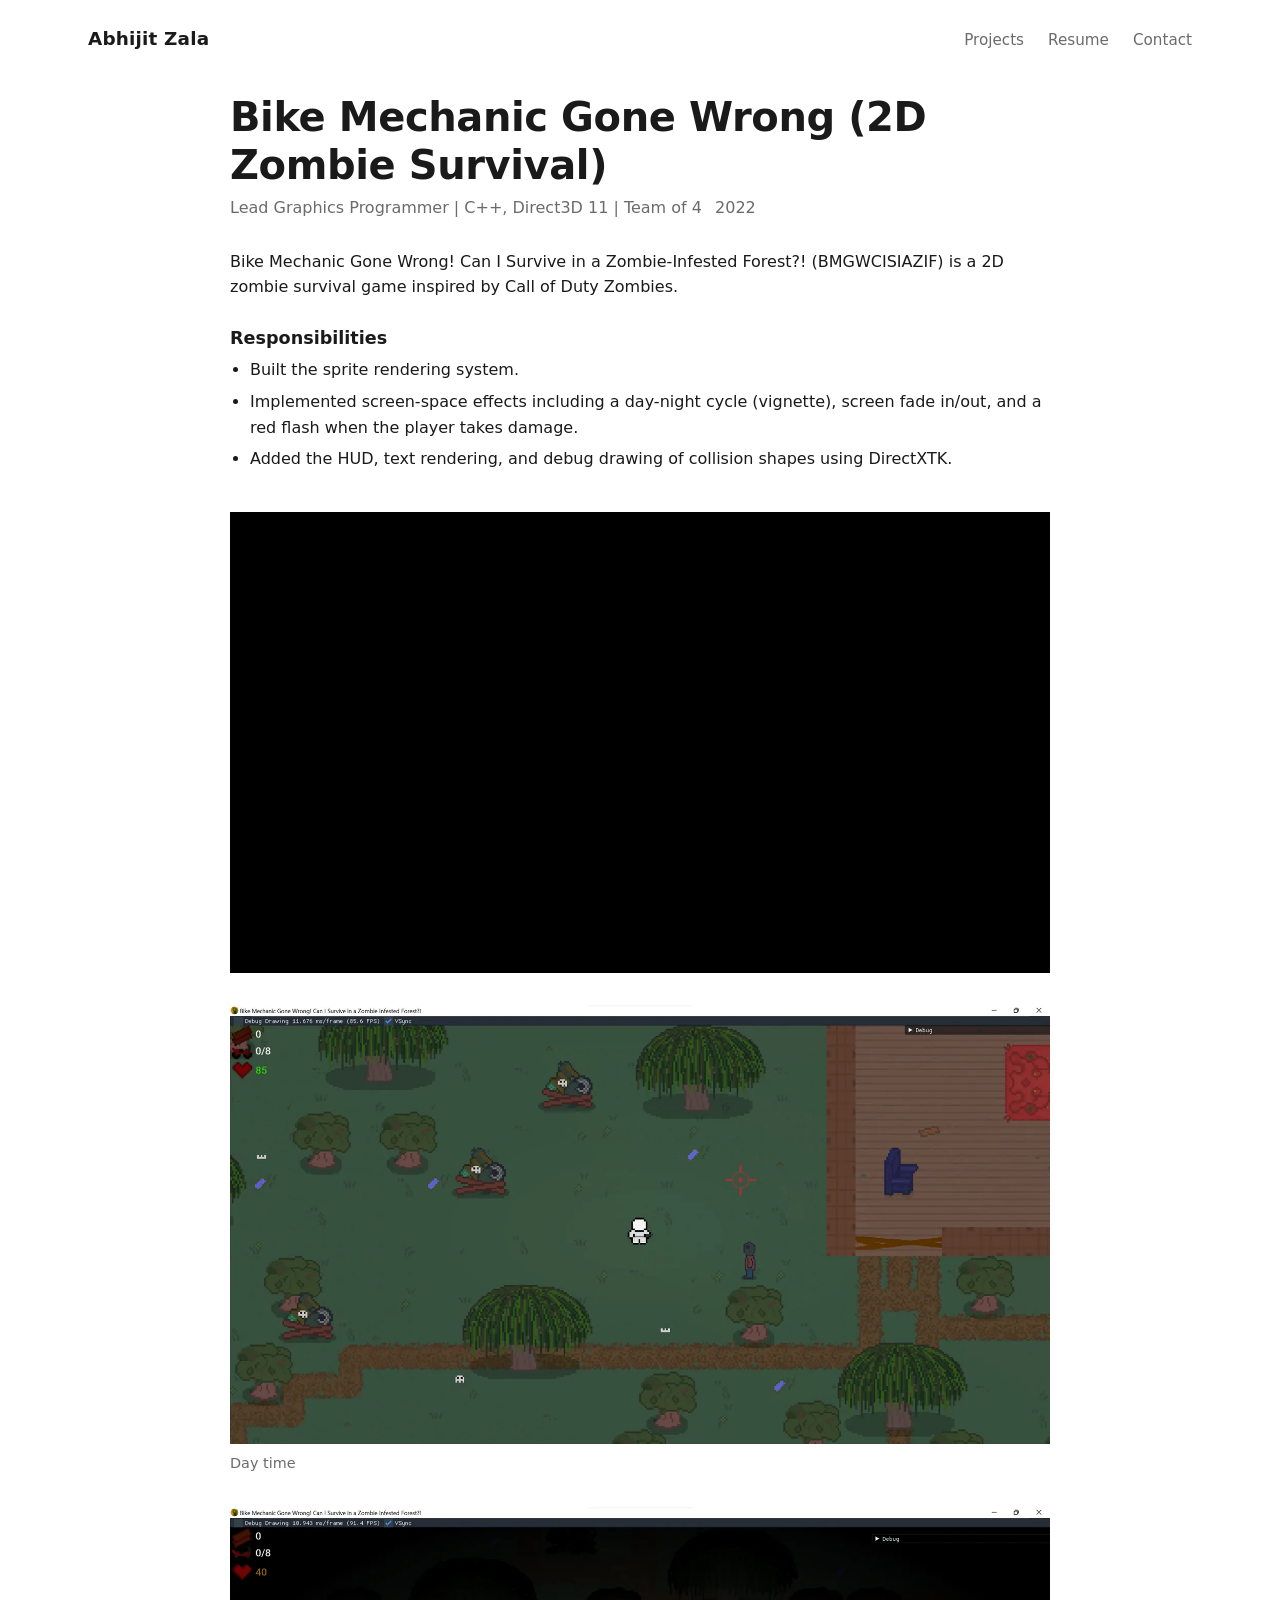
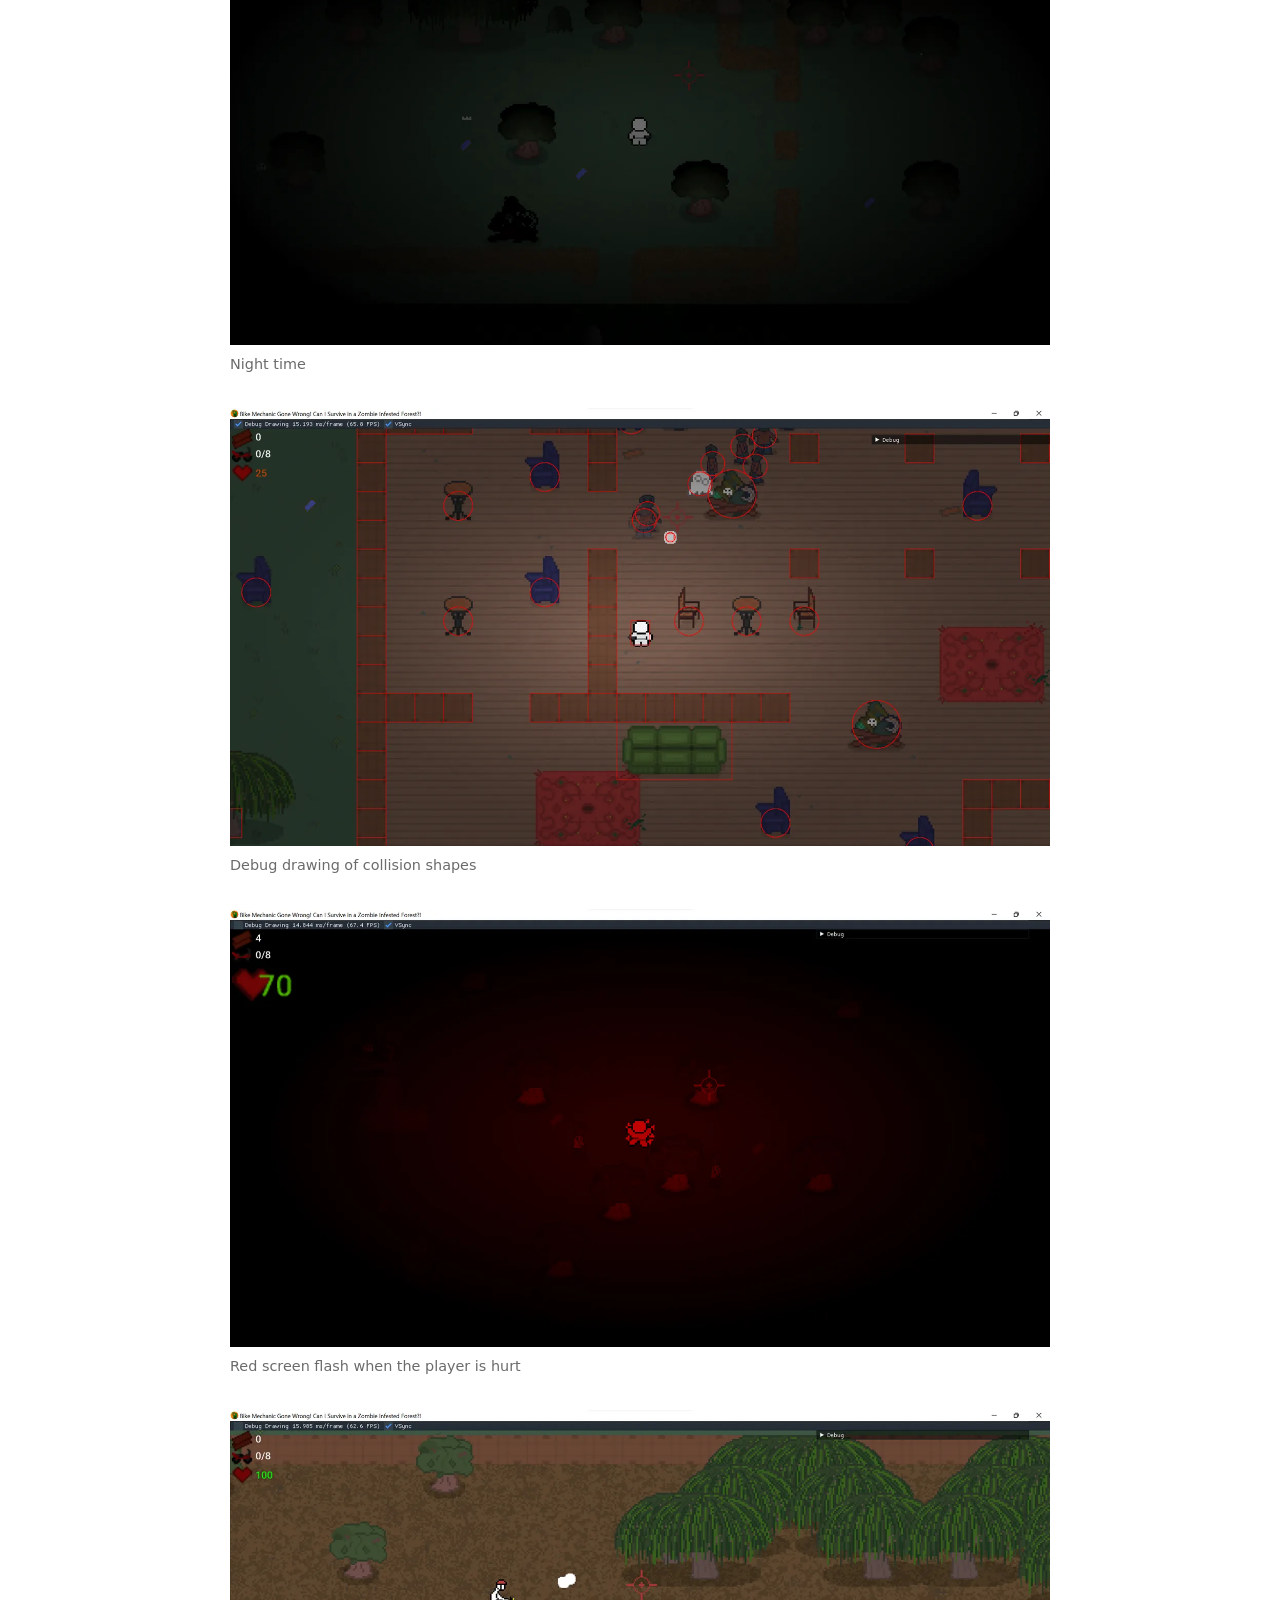
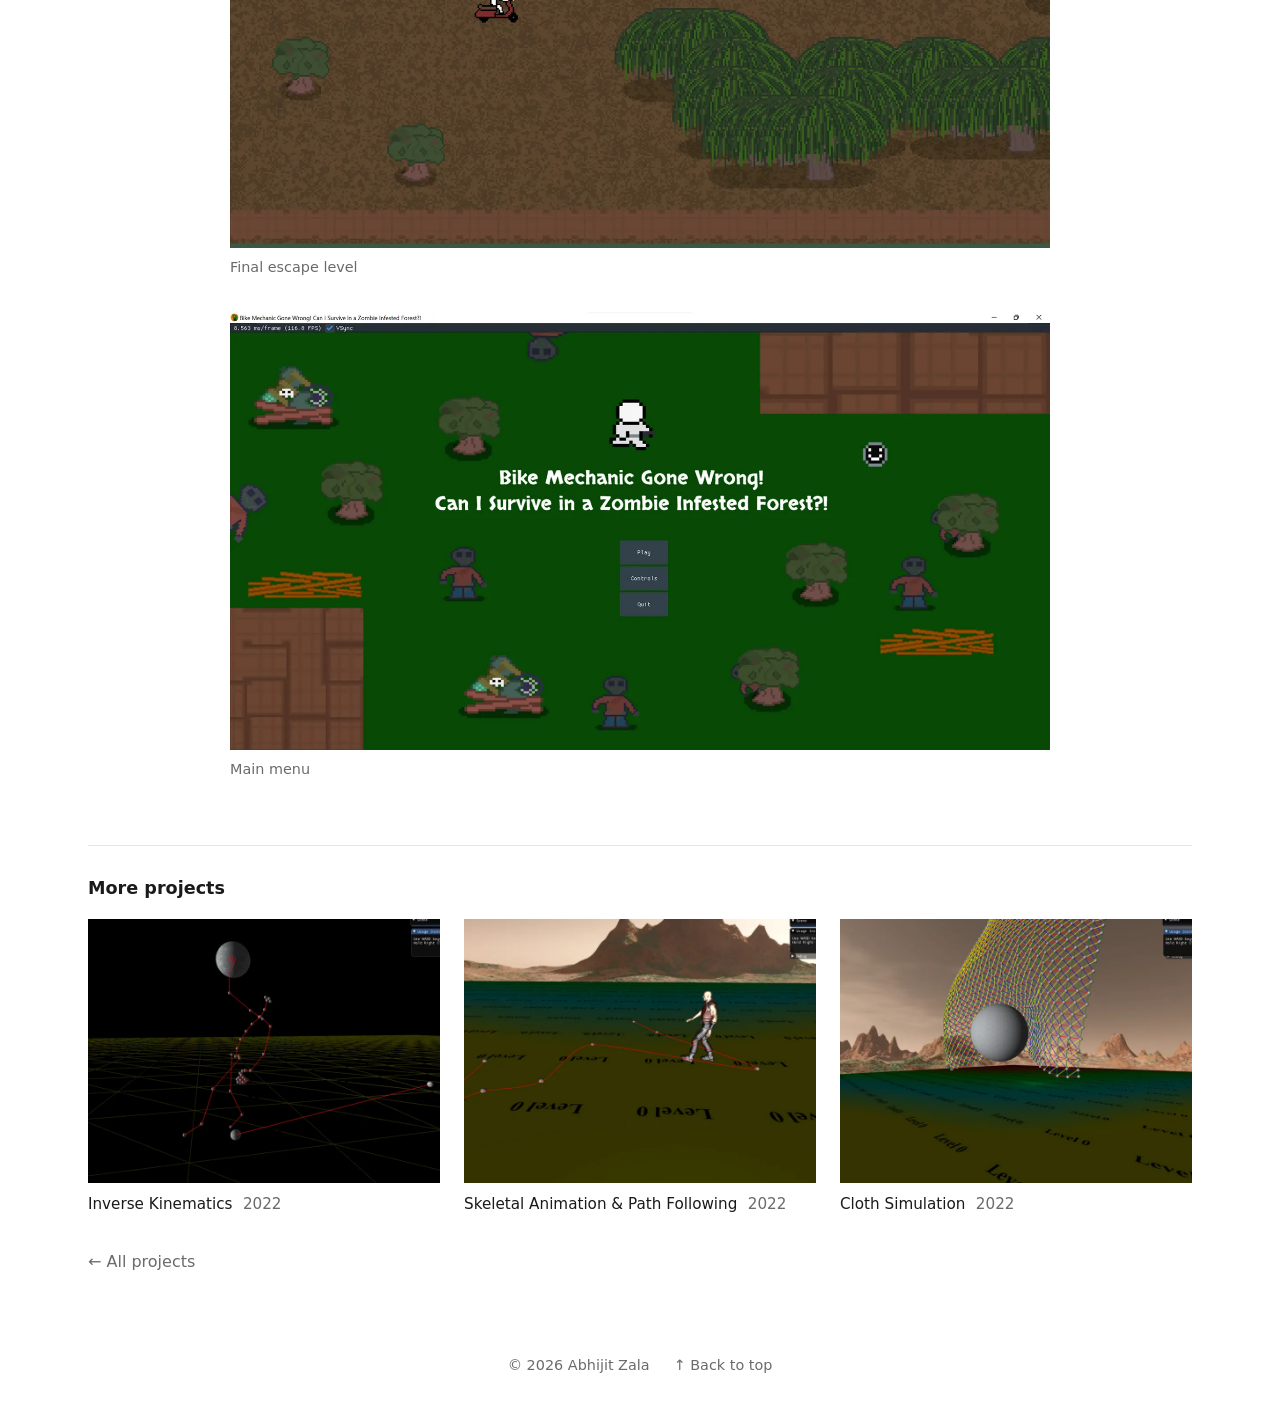
==== commit cc4f1a0a: "Update" ====
--- a/bmgwcisiazif-2d-zombie-shooter.html
+++ b/bmgwcisiazif-2d-zombie-shooter.html
@@ -23,7 +23,7 @@
     <a class="site-name" href="index.html">Abhijit Zala</a>
     <nav aria-label="Main">
       <a href="index.html#projects">Projects</a>
-      <a href="Abhijit_Zala_Resume.pdf">Résumé</a>
+      <a href="Abhijit_Zala_Resume.pdf">Resume</a>
       <a href="mailto:abhijeetzala81@gmail.com">Contact</a>
     </nav>
   </header>
